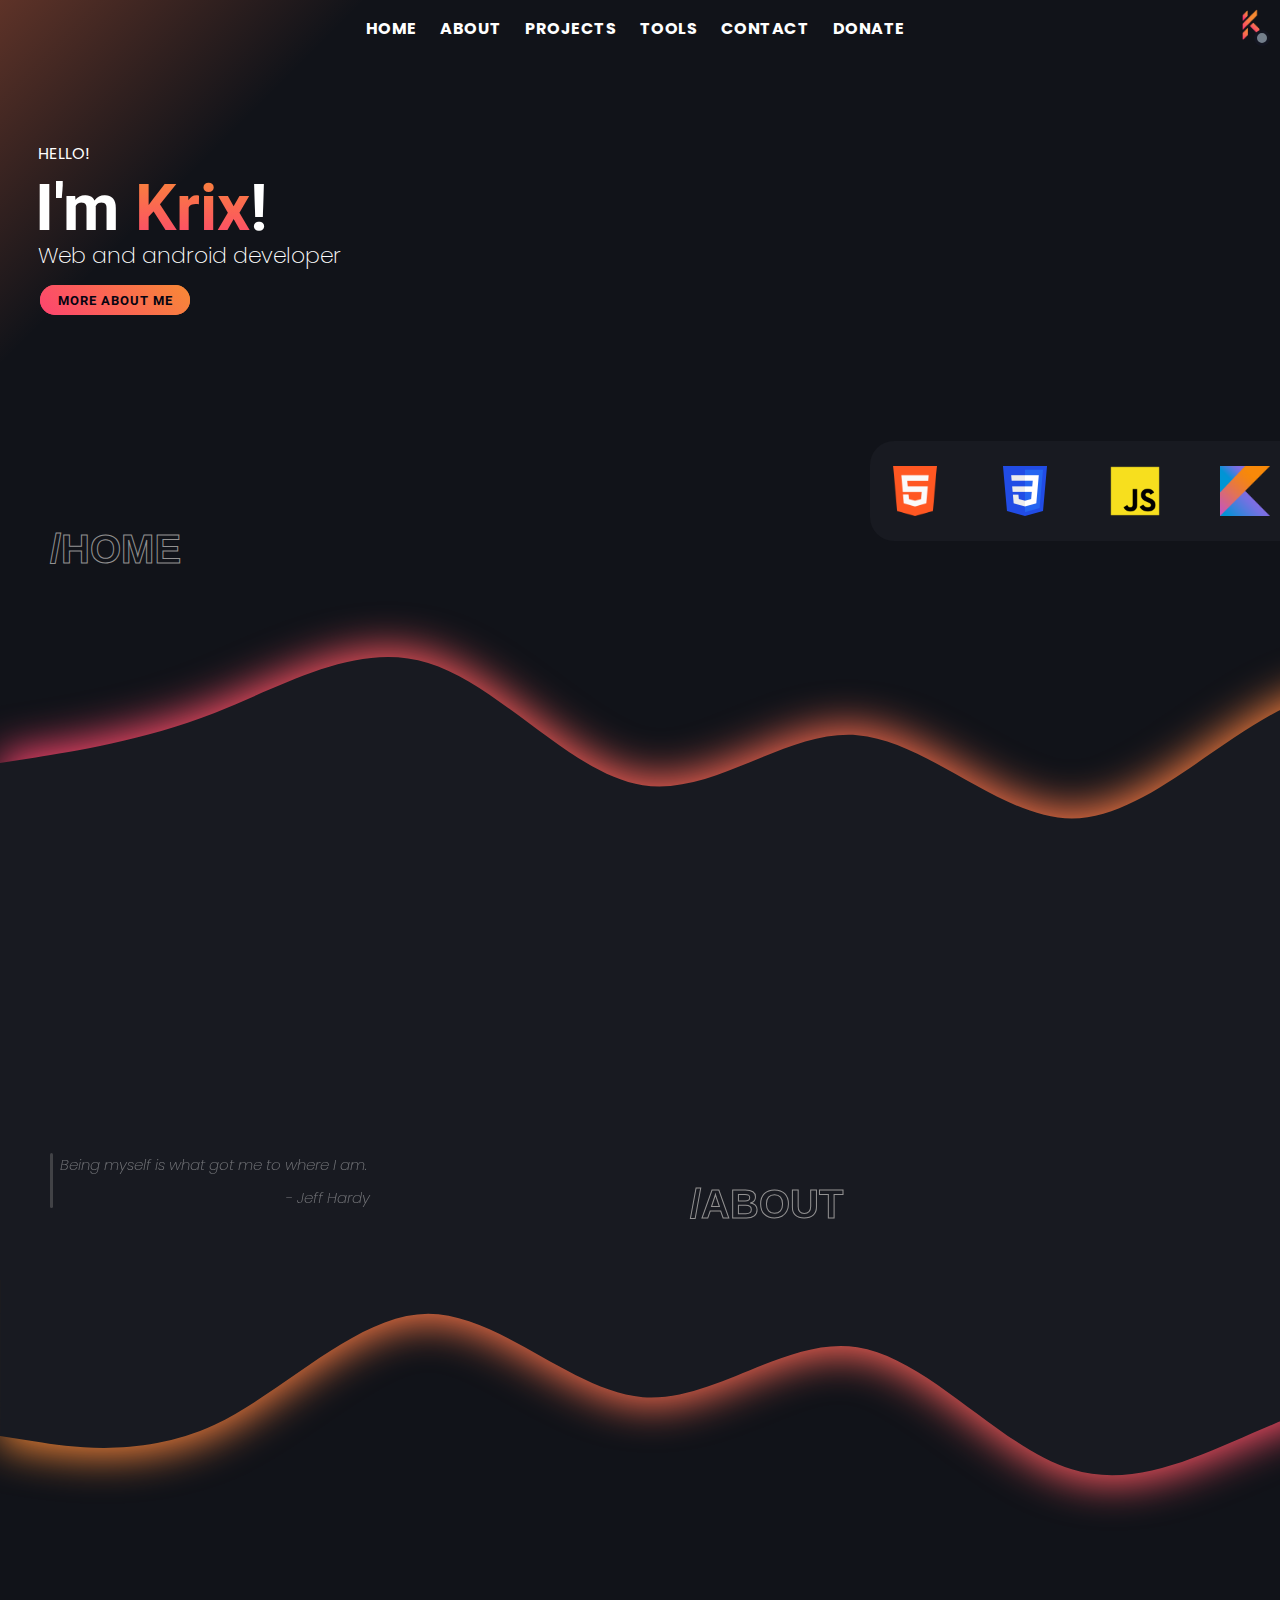
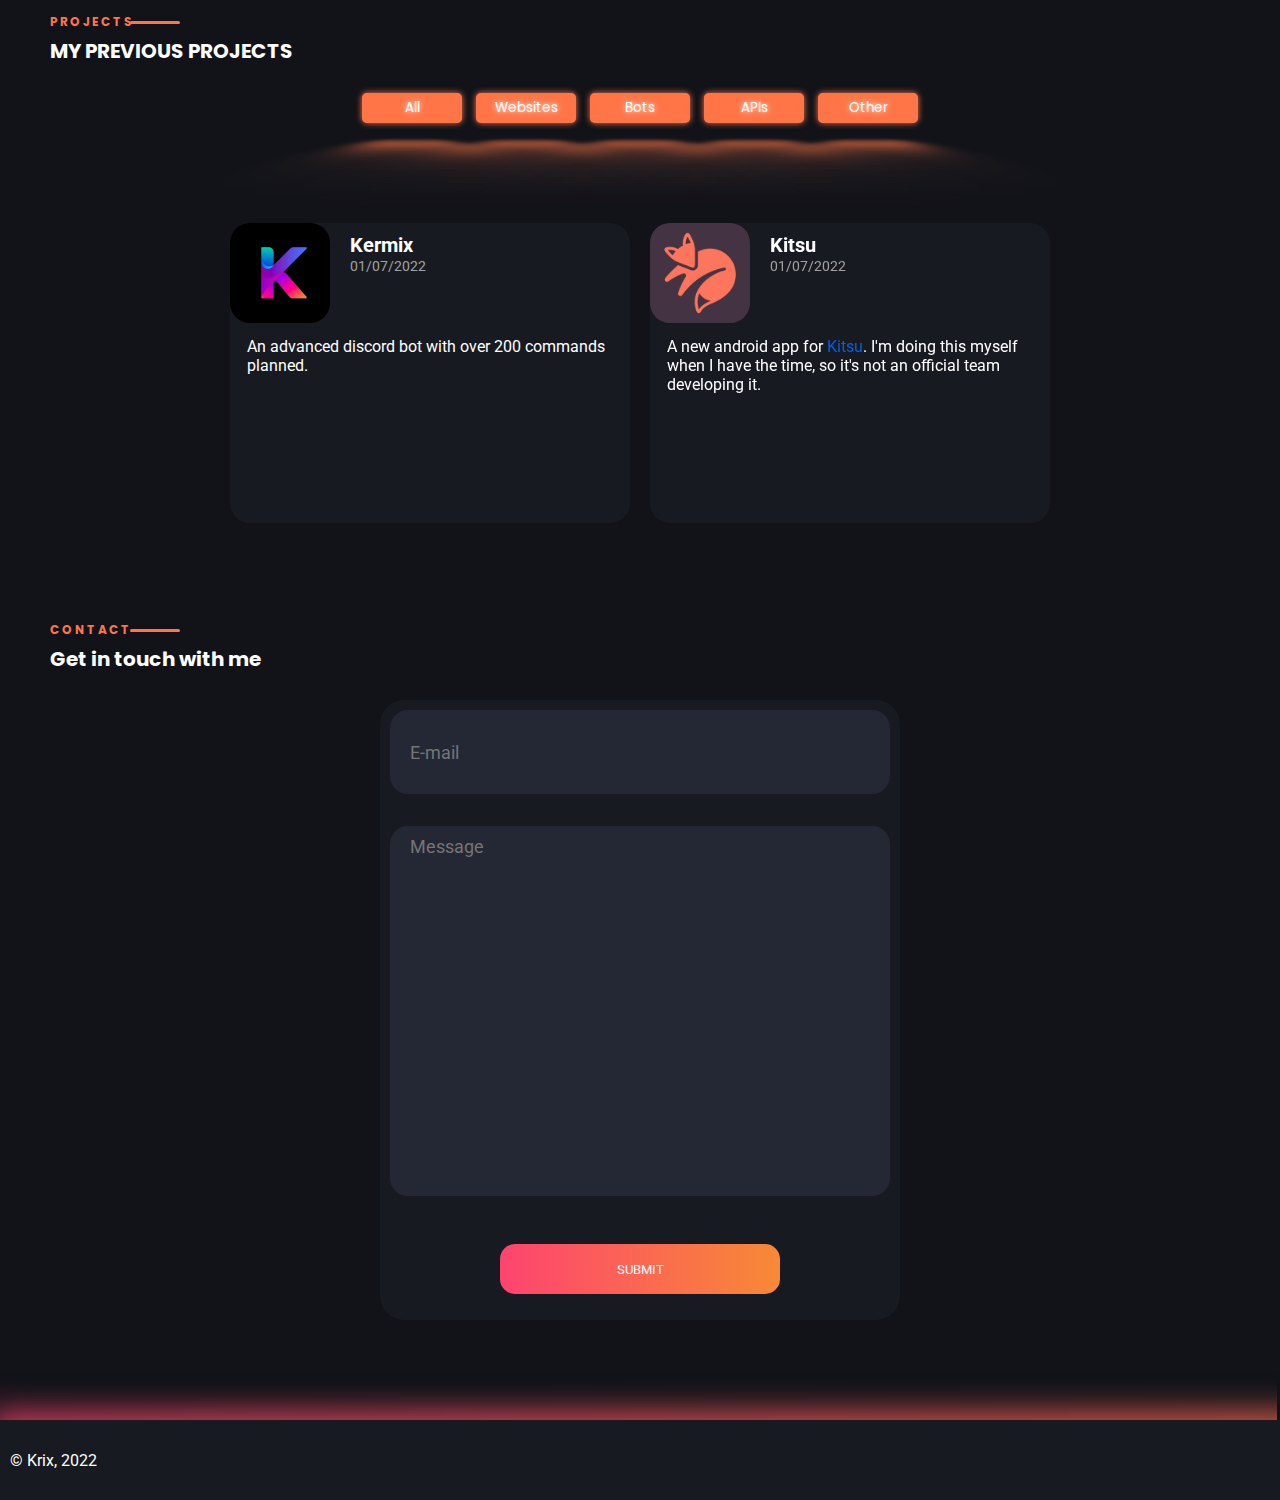
==== index.html @ 8510d2a9 "Added languages" ====
<!DOCTYPE html>
<html>

<head>
  <meta charset="utf-8">
  <meta name="viewport" content="width=device-width">
  <meta name="og:description" content="Hello! This is my portfolio!">
  <meta name="description" content="Hello! This is my portfolio!">
  <meta name="author" content="Krix">
  <meta name="og:image"
    content="https://media.discordapp.net/attachments/890719375236145206/952156693284925500/20210409_165203-2.jpg">
  <meta name="theme-color" content="#f88a33">
  <title>Krix</title>
  
  <link rel="stylesheet" media="screen and (min-width: 900px)" href="css/desktop.css" type="text/css">
  <link rel="stylesheet" media="screen and (max-width: 900px)" href="css/mobile.css">
  
  <link href="http://fonts.cdnfonts.com/css/panton" rel="stylesheet">
<link rel="preconnect" href="https://fonts.googleapis.com">
<link rel="preconnect" href="https://fonts.gstatic.com" crossorigin>
<link href="https://fonts.googleapis.com/css2?family=Roboto:wght@400;700&family=Sriracha&display=swap&family=Poppins:wght@200;300;400&display=swap" rel="stylesheet" type="text/css">
  <link rel="shortcut icon" href="https://media.discordapp.net/attachments/890719375236145206/952156693284925500/20210409_165203-2.jpg"
    type="image/jpg">
  <script src="https://kit.fontawesome.com/8e71861a84.js" crossorigin="anonymous"></script>

</head>

<body style="visibility:hidden;">
  <div class="contextmenu">
   <div class="contextmenu-grid">
    <div class="contextmenu-item">Home</div>
    <div class="contextmenu-item">About</div>
    <div class="contextmenu-item">Projects</div>
    <div class="contextmenu-item">Tools</div>
    <div class="contextmenu-item">Contact</div>
    <div class="contextmenu-item" style="border:none;">Donate</div>
   </div>
  </div>
  <div class="gradient"></div>
  <div id="scrollpath>"></div>
  <div id="scrollbar"></div>
  <!--<div class="scrollbar">
    <ul>
      <li style="margin:0;"><div class="prelist" style="margin-top:5px;"></div>HOME</li>
      <li class="inactive"><div class="prelist-inactive"></div>ABOUT</li>
      <li class="inactive"><div class="prelist-inactive"></div>PROJECTS</li>
    </ul>
  </div>-->

  </div>
  
  <div class="indicator"><h1>/HOME</h1></div>
<div class="spotify">
  <img src="Spotify.png" alt="spotify" id="spotify-logo"></img>
  <div id="artist">Pewdiepie:</div>
  <div id="songname">Test lasagna</div>
</div>
  <iframe src="/content/news.html" id="popup"></iframe>
  <div class="navbar-h">

    <ul>
        <li><a href="index.html" style="margin-left: -30px;">HOME</a>
        </li>
      <li><a href="content/projects/index.html">ABOUT</a></li>
       <li><a href="content/tools/index.html" >PROJECTS</a>
       </li>
      <li><a href="content/donate.html" onmouseover="showgradient(this);">TOOLS</a>
      </li>
      <li><a href="content/donate.html">CONTACT</a>
      </li>
      <li><a href="content/donate.html">DONATE</a>
      </li>





      
    </ul>

   </div>

  </div>
  <div class="navbar">
    <div class="logo-container">
      <img id="logo" src="Assets/Images/logo.webp" style="border-radius:50%" alt="Logo"></img>
      <div id="online"></div>
      <div id="dnd"></div>
      <div id="idle"></div>
      <div id="offline"></div>
    </div>
    <div class="socials">
      <i class="fab fa-brands fa-discord" id="discord"
        onclick="openURL('https://www.discordapp.com/users/760133992459796510', 'discord');"></i>
      <i class="fab fa-brands fa-github" id="github" onclick="openURL('https://github.com/Krix12', 'github');"></i>
      <i class="fab fa-brands fa-paypal" id="paypal"
        onclick="openURL('https://www.paypal.com/paypalme/krixdesigner', 'paypal');"></i>
      <i class="fab fa-brands fa-youtube" id="youtube"
        onclick="openURL('https://youtube.com/channel/UCvD9LLUGUMJX60aOpxYmjlw', 'youtube')"></i>
      <i class="fab fa-brands fa-spotify" id="spotify"
        onclick="openURL('https://open.spotify.com/user/31e4ojlensqfoyiutye6nt5445zi?si=sYRJOqdvT26OwU9QzyupUg&utm_source=copy-link', 'spotify')"></i>
    </div>
    <div
      style="display:flex;justify-content:center;align-items:center;position:absolute;right:0;top:0;height:50px;width:30px;">
      <i class="fas fa-bars" id="menu" onclick="openMenu();"></i>
    </div>
  </div>
  <div id="menu-container">
    <div class="menu-content">
      <i class="fas fa-home" id="home" ></i>
      <a href="#" style="text-decoration: none;color:white;">HOME</a>
    </div>
    <div class="menu-content">
      <i class="fas fa-clipboard-list" id="projects"></i>
      <a href="/projects/index.html" style="text-decoration: none;color:white;" >PROJECTS</a>
    </div>
    <div class="menu-content">
      <i class="fas fa-tools" id="tools"></i>
      <a href="/tools/index.html" style="text-decoration: none;color:white;">TOOLS</a>
    </div>
    <div class="menu-content">
      <i class="fas fa-heart" id="donate"></i>
      <a href="donate.html" style="text-decoration: none;color:white;">DONATE</a>
    </div>
    <div style="display:flex;height:10px;width:100%;align-items:center;justify-content:center;">
      <i  style="font-family:wotfard;color:#a8a8a8;font-size:8px;margin-left:auto;margin-right:auto;z-index:20;text-align:center;display:none;">Contact
        me if you have any ideas on how to make this menu look better, please</i>
    </div>

  </div>

  <div class="hometext">
    <div class="pretitle">
      HELLO!
    </div>
    <div class="title">
      I'm <p>Krix</p>!
    </div>
    <div class="subtitle">
      Web and android developer
    </div>
  </div>
  <div class="languages">
      <img src="Assets/Images/html_logo.png">
      <img src="Assets/Images/css_logo.png">
      <img src="Assets/Images/javascript_logo.png">
      <img src="Assets/Images/kotlin_logo.png">
      
  
  </div>
  <div id="button-container">
    <button class="more2" href="#" onclick="display();" aria-label="More about me"></button>
    <button id="more" href="#" onclick="display();">MORE ABOUT ME</button>
    <p id="moretext" onclick="display();">MORE ABOUT ME</p>
  </div>
  <div id="arrow-container">
    <i id="arrow" class="fas fa-solid fa-arrow-down"></i>
    <i id="arrow2" class="fas fa-solid fa-arrow-down" onclick="hide();"></i>
  </div>

  <div class="json">
    <div style="margin:4px;">
      <div class="dots" style="background-color: #ff5f56;"></div>
      <div class="dots" style="background-color: #ffbd2e;"></div>
      <div class="dots" style="background-color: #27c93f;"></div>
      <i class="fab fa-brands fa-js-square" style="color:yellow;font-size:12px;margin-left:5px;"></i>
      <p style="display:inline;color:white;font-size:12px;">Krix.js</p>
    </div>
    <div id="line"></div>
    <!--JSON-->
    <div style="margin: 6px 0 0 5px;">
      <p class="const" style="color:#61a7f0;">const </p>
      <p class="const">Krix </p>
      <p class="basic">= {</p><br>
    </div>
    <div style="margin-left:20px;">
      <p class="key">name</p>
      <p class="basic">:</p>
      <p class="string"> "Kristjan"</p>
      <p class="basic">,</p><br>
      <p class="key">surname</p>
      <p class="basic">:</p>
      <p class="string"> "Kocevar"</p>
      <p class="basic">,</p><br>
      <p class="key">gender</p>
      <p class="basic">:</p>
      <p class="string">"male"</p>
      <p class="basic">,</p><br>
      <p class="key">age</p>
      <p class="basic">:</p>
      <p class="string" style="color:#d18643;"> 13</p>
      <p class="basic">,</p><br>
      <p class="key">country</p>
      <p class="basic">:</p>
      <p class="string"> "Slovenia"</p>
      <p class="basic">,</p><br>
      <p class="key">likes</p>
      <p class="basic">:</p>
      <p class="basic" style="color:#8c8c8c;font-size:16px"> [ </p>
      <p class="string">"coding"</p>
      <p class="basic">,</p>
      <p class="string">"reading"</p>
      <p class="basic">,</p>
      <p class="string">"anime"</p>
      <p class="basic">,</p>
      <p class="string">"games"</p>
      <p class="basic">,</p>
      <p class="string">"YouTube"</p>
      <p class="basic" style="color:#8c8c8c;font-size:16px"> ]</p>
      <p class="basic">,</p><br>
      <p class="key">favourites</p>
      <p class="basic">:</p>
      <p class="basic" style="color:#bfbfbf;font-size:16px"> {</p><br>
      <div style="margin-left:10px;">
        <p class="key2">youtuber</p>
        <p class="basic">:</p>
        <p class="string"> "Wortex"</p>
        <p class="basic">,</p><br>
        <p class="key2">anime</p>
        <p class="basic">:</p>
        <p class="string"> "Attack on Titan"</p>
        <p class="basic">,</p><br>
        <p class="key2">book</p>
        <p class="basic">:</p>
        <p class="string"> "John Green: The Fault in Our Stars"</p>
        <p class="basic">,</p><br>
        <p class="key2">song</p>
        <p class="basic">:</p>
        <p class="string" style="color:#545453">undefined</p><br>
      </div>
      <p class="basic" style="color:#bfbfbf;font-size:16px;margin-left:10px;">}</p><br>
      <p class="basic">}</p>
    </div>
  </div>
  
  </div>
  <div class="about">
    <div class="indicator" id="indicator-about"><h1>/ABOUT</h1></div>
  <div class="curve-wrapper">
  <div class="precurve">
    <svg xmlns="http://www.w3.org/2000/svg" viewBox="0 0 1440 320">
      <path fill="#1a1d26" fill-opacity="1" d="M0,192L34.3,186.7C68.6,181,137,171,206,144C274.3,117,343,75,411,96C480,117,549,203,617,213.3C685.7,224,754,160,823,165.3C891.4,171,960,245,1029,245.3C1097.1,245,1166,171,1234,138.7C1302.9,107,1371,117,1406,122.7L1440,128L1440,320L1405.7,320C1371.4,320,1303,320,1234,320C1165.7,320,1097,320,1029,320C960,320,891,320,823,320C754.3,320,686,320,617,320C548.6,320,480,320,411,320C342.9,320,274,320,206,320C137.1,320,69,320,34,320L0,320Z"></path>
   <defs>
    <linearGradient id="SvgGradient">
    <stop offset="0%" stop-color="hsla(346, 98%, 63%, 1)"></stop>
    <stop offset="100%" stop-color="hsla(26, 93%, 59%, 1)"></stop>
    </linearGradient>
   </defs>
    </svg>
  </div>
  <div class="curve">
    <svg xmlns="http://www.w3.org/2000/svg" viewBox="0 0 1440 320">
      <path fill="#181A21" fill-opacity="1" d="M0,192L34.3,186.7C68.6,181,137,171,206,144C274.3,117,343,75,411,96C480,117,549,203,617,213.3C685.7,224,754,160,823,165.3C891.4,171,960,245,1029,245.3C1097.1,245,1166,171,1234,138.7C1302.9,107,1371,117,1406,122.7L1440,128L1440,320L1405.7,320C1371.4,320,1303,320,1234,320C1165.7,320,1097,320,1029,320C960,320,891,320,823,320C754.3,320,686,320,617,320C548.6,320,480,320,411,320C342.9,320,274,320,206,320C137.1,320,69,320,34,320L0,320Z"></path>
   <defs>
    <linearGradient id="SvgGradient">
    <stop offset="0%" stop-color="hsla(346, 98%, 63%, 1)"></stop>
    <stop offset="100%" stop-color="hsla(26, 93%, 59%, 1)"></stop>
    </linearGradient>
   </defs>
    </svg>
  </div>
</div>
  <div class="about-cont">
    <div class="aboutContent reveal">
        <div class="or-title">ABOUT ME<div class="line"></div></div>
        <div class="wh-subtitle"><h4>GET TO KNOW ME</h4></div>
        <div class="wh-content">Lorem ipsum dolor sit amet, consectetur adipiscing elit, sed do eiusmod tempor incididunt ut labore et dolore magna aliqua. Ut enim ad minim veniam, quis nostrud exercitation ullamco laboris nisi ut aliquip ex ea commodo consequat. Duis aute irure dolor in reprehenderit in voluptate velit esse cillum dolore eu fugiat nulla pariatur. Excepteur sint occaecat cupidatat non proident, sunt in culpa qui officia deserunt mollit anim id est laborum.</div>
    </div>
    <div class="prequote"></div>
    <div class="quote"><i>Being myself is what got me to where I am.</i></div>
    <div class="quote-author"><i>- Jeff Hardy</i></div>
    <div class="curve-wrapper" id="curve-wrapper2">
    <div class="curve2">
        <svg xmlns="http://www.w3.org/2000/svg" viewBox="0 0 1440 320"><path fill="#181A21" fill-opacity="1" d="M0,192L34.3,186.7C68.6,181,137,171,206,144C274.3,117,343,75,411,96C480,117,549,203,617,213.3C685.7,224,754,160,823,165.3C891.4,171,960,245,1029,245.3C1097.1,245,1166,171,1234,138.7C1302.9,107,1371,117,1406,122.7L1440,128L1440,320L1405.7,320C1371.4,320,1303,320,1234,320C1165.7,320,1097,320,1029,320C960,320,891,320,823,320C754.3,320,686,320,617,320C548.6,320,480,320,411,320C342.9,320,274,320,206,320C137.1,320,69,320,34,320L0,320Z"></path></svg>
      </div>
      <div class="aftercurve">
        <svg xmlns="http://www.w3.org/2000/svg" viewBox="0 0 1440 320">
          <path fill="#1a1d26" fill-opacity="1" d="M0,192L34.3,186.7C68.6,181,137,171,206,144C274.3,117,343,75,411,96C480,117,549,203,617,213.3C685.7,224,754,160,823,165.3C891.4,171,960,245,1029,245.3C1097.1,245,1166,171,1234,138.7C1302.9,107,1371,117,1406,122.7L1440,128L1440,320L1405.7,320C1371.4,320,1303,320,1234,320C1165.7,320,1097,320,1029,320C960,320,891,320,823,320C754.3,320,686,320,617,320C548.6,320,480,320,411,320C342.9,320,274,320,206,320C137.1,320,69,320,34,320L0,320Z"></path>
       <defs>
        <linearGradient id="SvgGradient">
        <stop offset="0%" stop-color="hsla(346, 98%, 63%, 1)"></stop>
        <stop offset="100%" stop-color="hsla(26, 93%, 59%, 1)"></stop>
        </linearGradient>
       </defs>
        </svg>
      </div>
      </div>
    </div>
  </div>
    <div class="projects">
      <div class="or-title">PROJECTS<div class="line"></div></div>
      <div class="wh-subtitle"><h4>MY PREVIOUS PROJECTS</h4></div>
       <div class="projects-filter">
        <button type="button" class="filter-btn" style="margin-left:0;">All</button>
        <button type="button" class="filter-btn">Websites</button>
        <button type="button" class="filter-btn">Bots</button>
        <button type="button" class="filter-btn">APIs</button>
        <button type="button" class="filter-btn">Other</button>
       </div>
       <div class="projects-content">
        <div class="projects-item" style="margin-right: 20px;">
          <img src="Assets/Images/kermix.png" class="projects-img">
          <div class="projects-title">Kermix</div>
          <div class="projects-date">01/07/2022</div>
          <div class="projects-description">An advanced discord bot with over 200 commands planned.</div>
          <button class="projects-button">Website</button>
        </div>
        <div class="projects-item">
          <img src="Assets/Images/kitsu_logo.png" class="projects-img">
          <div class="projects-title">Kitsu</div>
          <div class="projects-date">01/07/2022</div>
          <div class="projects-description">A new android app for <a class="link" href="https://kitsu.io">Kitsu</a>. I'm doing this myself when I have the time, so it's not an official team developing it.</div>
          <button class="projects-button">Website</button>
        </div>
       </div>
    </div>
    
    <div class="or-title">CONTACT<div class="line"></div></div>
    <div class="wh-subtitle"><h4>Get in touch with me</h4></div>
 
    <section class="contact">

      <input type="text" id="contact-email" placeholder="E-mail">
      <div class="break"></div>
      <textarea id="contact-message" placeholder="Message"></textarea>
      <div class="break"></div>
      <label for="contact-file" class="custom-file-upload">
        <span id="upload-text">Upload a file</span>
      <input type="file" id="contact-file">
    </label>
    <div class="break"></div>
    <button class="contact-submit" onclick="sendMessage();">SUBMIT</button>
    </section>
  <div class="posts">
    <div style="display: flex;">
      <div id="posts-num">
        <p>1</p> POST
      </div>
      <i class="far fa-regular fa-envelope" id="subscribe" onclick="showpopup()"></i>
    </div>
    <div class="post" onclick="window.open(`/posts/my-first-post.html`, `_self`)">
      <p class="date">March 28 2022 · 2 min read</p>
      <h6>⛰️ My first post</h6>
      <p>Basic information on my future posts</p>
    </div>

  </div>
  <script src="javascript/script.js"></script>
  <script src="https://unpkg.com/slide-element@2.2.6/dist/index.umd.js"></script>
<script  src="https://cdnjs.cloudflare.com/ajax/libs/axios/0.26.1/axios.min.js" defer></script>
  <noscript>
    <style>
      body { visibility: visible; }
    </style>
  </noscript>
 
</body>
<footer>
  <p>© Krix, 2022</p>
  <div>
  <i class="fab fa-brands fa-discord" id="footer-discord"
  onclick="openURL('https://www.discordapp.com/users/760133992459796510', 'discord');"></i>
<i class="fab fa-brands fa-github" id="footer-github" onclick="openURL('https://github.com/Krix12', 'github');"></i>
<i class="fab fa-brands fa-paypal" id="footer-paypal"
  onclick="openURL('https://www.paypal.com/paypalme/KrixDev', 'paypal');"></i>
<i class="fab fa-brands fa-youtube" id="footer-youtube"
  onclick="openURL('https://youtube.com/channel/UCvD9LLUGUMJX60aOpxYmjlw', 'youtube')"></i>
<i class="fab fa-brands fa-spotify" id="footer-spotify"
  onclick="openURL('https://open.spotify.com/user/31e4ojlensqfoyiutye6nt5445zi?si=sYRJOqdvT26OwU9QzyupUg&utm_source=copy-link', 'spotify')"></i>
</div>
<svg viewBox="0 0 1440 100" id="footer-gradient">
  <rect width="200%" height="40" x="-10" y="50"></rect>
  <defs>
    <linearGradient id="SvgGradient2">
    <stop offset="0%" stop-color="hsla(346, 98%, 63%, 1)"></stop>
    <stop offset="100%" stop-color="hsla(26, 93%, 59%, 1)"></stop>
    </linearGradient>
   </defs>
</svg>
</footer>

</html>
---- css/desktop.css ----
* {
  max-width: 100%;
}


@font-face {
  font-family: "wotfard";
  src: url("Wotfard-Regular.woff2");
  font-display: swap;
 }

 @font-face {
  font-family: "avalon";
  src: url("AvalonSquareRegular-ZZVapq.ttf");
  font-display: swap;
 }

 @font-face {
  font-family: 'CatherinedeBeaumont';
  src:url('../Assets/Fonts/CatherinedeBeaumont/CatherinedeBeaumont.ttf.woff') format('woff'),
      url('../Assets/Fonts/CatherinedeBeaumont/CatherinedeBeaumont.ttf.svg#CatherinedeBeaumont') format('svg'),
      url('../Assets/Fonts/CatherinedeBeaumont/CatherinedeBeaumont.ttf.eot'),
      url('../Assets/Fonts/CatherinedeBeaumont/CatherinedeBeaumont.ttf.eot?#iefix') format('embedded-opentype'); 
  font-weight: normal;
  font-style: normal;
}


body {
  background-color: #111319;
  margin: 0;
  padding: 0;
  visibility: visible !important;
}

.contextmenu {
  display: none;
  position: absolute;
  top: 300px;
  left: 50%;

  height: 300px;
  width: 200px;
  background-color: #111319;
  border: 8px solid transparent;
  border-radius: 30px;
  background-image: linear-gradient(#111319, #111319), 
                    linear-gradient(360deg, #fd446f 0%, #f88935 100%);;
  background-origin: border-box;
  background-clip: content-box, border-box;
  z-index: 300;
}


/*.contextmenu::before {
  content: "";
  position: absolute;
  display: block;
  height: 300px;
  width: 200px;
  border-radius: 5px;
  background: hsla(346, 98%, 63%, 1);

background: linear-gradient(90deg, hsla(346, 98%, 63%, 1) 0%, hsla(26, 93%, 59%, 1) 100%);

background: -moz-linear-gradient(90deg, hsla(346, 98%, 63%, 1) 0%, hsla(26, 93%, 59%, 1) 100%);

background: -webkit-linear-gradient(90deg, hsla(346, 98%, 63%, 1) 0%, hsla(26, 93%, 59%, 1) 100%);

filter: progid: DXImageTransform.Microsoft.gradient( startColorstr="#fd426d", endColorstr="#f88a33", GradientType=1 );
  filter: blur(20px);
  
  z-index: -1;
}*/

.contextmenu-grid {
  display: grid;
  color: white;
  font-family: "poppins", sans-serif;
  height: 300px;
  width: 200px;
}

.contextmenu-item {
  padding-top: 10px;
  text-align: center;
  cursor: pointer;
}

::-webkit-scrollbar {
  width: 0;
}
#scrollpath {
  position: fixed;
  top: 0;
  right: 0;
  height: 100%;
  width: 10px;
  background: rgba(255, 255, 255, 0.05);
}

#scrollbar {
  position: fixed;
  top: 0;
  right: 0;
  height: 0;
  width: 10px;
  background: linear-gradient(to top, hsla(346, 98%, 63%, 1), hsla(26, 93%, 59%, 1));
  z-index: 100;
  animation: scrollbar 2s ease infinite;
  border-bottom-left-radius: 50px;
  border-bottom-right-radius: 50px;
}

#scrollbar::before {
  content: "";
  position: absolute;
  top: 0;
  left: 0;
  height: 100%;
  width: 100%;
  background: linear-gradient(to top, hsla(346, 98%, 63%, 1), hsla(26, 93%, 59%, 1));
  filter: blur(10px);
}

#scrollbar::after {
  content: "";
  position: absolute;
  top: 0;
  left: 0;
  height: 100%;
  width: 100%;
  background: linear-gradient(to top, hsla(346, 98%, 63%, 1), hsla(26, 93%, 59%, 1));
  filter: blur(30px);
}
.gradient {
  position: absolute;
  top: -600px;
  left: -500px;
  background: linear-gradient(to right, rgb(255,117,71, 1), rgb(255,117,71, 0));
  height: 1000px;
  width: 800px;
  transform: rotate(45deg);
}

.scrollbar {
  color: white;
  font-family: "poppins", sans-serif;
  font-weight: 700;
  position: absolute;
  right: 50px;
  top: 250px;
}

.scrollbar ul {
  list-style-type: none;
}

.scrollbar li {
  margin-top: 30px;
}

.inactive {
  color: gray;
}

.reveal{
  position: relative;
  transform: translateY(150px);
  opacity: 0;
  transition: 1s all ease;
}

.reveal.active{
  transform: translateY(0);
  opacity: 1;
}
@media only screen and (max-width: 1200px) {

  #indicator-about {
    margin: 100px 0 0 30%;
  }
  .aboutContent {
    color: white;
    width: 10%;
  }
}

@media only screen and (min-width: 1200px) {

  #indicator-about {
    margin: 100px 0 0 50%;
  }
}

.indicator {
  color: transparent;
  font-family: "avalon", sans-serif;
  font-size: 20px;
  font-weight: 700px;
  position: absolute;
  top: 500px;
  left: 50px;
  z-index: 10;
  -webkit-text-stroke-width: 1px;
  -webkit-text-stroke-color: rgb(147, 146, 146);
}

.prelist {
  display: inline-block;
  background-color: white;
  height: 3px;
  width: 80px;
  margin: 10px 20px 5px 0;
  border-radius: 50px;
}

.prelist-inactive {
  display: inline-block;
  background-color: transparent;
  height: 3px;
  width: 80px;
  margin: 10px 20px 5px 0;
  border-radius: 50px;
}
.navbar-h {
  display: block;
  margin: 0 auto 0 auto;
  width: max-content;
  text-align: right;
  color: white;
  font-family: "Poppins",sans-serif;
  font-weight: 700;
  letter-spacing: 0.5px;
  /*
  background: linear-gradient(to right, hsla(346, 98%, 63%, 1) 0%, hsla(26, 93%, 59%, 1) 100%);

background: -moz-linear-gradient(to right, hsla(346, 98%, 63%, 1) 0%, hsla(26, 93%, 59%, 1) 100%);

background: -webkit-linear-gradient(to right, hsla(346, 98%, 63%, 1) 0%, hsla(26, 93%, 59%, 1) 100%);

filter: progid: DXImageTransform.Microsoft.gradient( startColorstr="#FD426D", endColorstr="#F88A33", GradientType=1 );

-webkit-background-clip: text;
  -webkit-text-fill-color: transparent;
  */
}

.navbar-h > ul{
  
  list-style-type: none;
  
}

.navbar-h a:link, .navbar-h a:visited {
  color: white;
  text-decoration: none;
}

.navbar-h li {
  display: inline;
  margin-right: 20px !important;
  
}

.navbar {
  visibility: hidden;
}

.logo-container {
  visibility: visible;
}
#logo {
  position: absolute;
  top: 5px;
  right: 10px;
  height: 40px;
  width: 40px;
}

.socials {
  height: inherit;
  width: 100px;
  margin-left: auto;
  margin-right: auto;
  
}
#discord, #github, #paypal, #youtube, #spotify {
  position: relative;
  color: #e8e8e8;
  font-size: 15px;
  line-height: 50px;
  text-align: center;
}

#menu {
  color: #595959;
  font-size: 20px;
}


#menu-container {
  display: none;
  position: absolute;
  top: 50px;
  left: 50%;
  transform: translate(-50%, 0);
  -webkit-transform: translate(-50%, 0);
  height: 250px;
  width: calc(50vw - 4px);
  border: 2px solid #3b3b3b;
  background-color: #242424;
  
  /*
  background: linear-gradient(110deg,  
      white 10%, 
      white 23%, 
      #f88a33 23%,
      #fd426d 50%
  );

background-clip: text;
  -webkit-background-clip: text;
    -webkit-text-fill-color: transparent;*/
  border-radius: 5px;
  z-index: 20;
}

#home, #projects, #tools, #donate {
  display: inline-block;
  color: white;
  font-size: 19px;
  margin: 20px 10px 20px 10px;
}

#home {
  margin-left: 7px !important;
}

#projects, #donate {
  margin-right: 12.9px !important;
}
.menu-content {
  color: white;
  font-family: "Roboto";
  font-size: 20px;
  font-weight: 700;
}
.spotify {
  display: none;
  position: absolute;
  bottom: 0;
  left: 0;
  height: 40px;
  line-height: 20px;
  width: 100%;
}

#spotify-logo {
 height: 25px;
 width: 25px;

 margin-left: 7px;
}

.hometext {
  position: relative;
  height: 100px;
  width: 400px;
  padding-left: 0;
  margin: 100px 0 0 35px;
}

.pretitle {
  color: white;
  font-family: 12px;
  font-family: "poppins", sans-serif;
  margin-left: 3px;
}
.title {
  color: white;
  font-size: 65px;
  line-height: 1em;
  font-family: "Roboto";
  font-weight: 700;
  margin-top: 10px;
}

.title p {
  display: inline;
  background: hsla(346, 98%, 63%, 1);

background: linear-gradient(90deg, hsla(346, 98%, 63%, 1) 0%, hsla(26, 93%, 59%, 1) 100%);

background: -moz-linear-gradient(90deg, hsla(346, 98%, 63%, 1) 0%, hsla(26, 93%, 59%, 1) 100%);

background: -webkit-linear-gradient(90deg, hsla(346, 98%, 63%, 1) 0%, hsla(26, 93%, 59%, 1) 100%);

filter: progid: DXImageTransform.Microsoft.gradient( startColorstr="#FD426D", endColorstr="#F88A33", GradientType=1 );
background-clip: text;
-webkit-background-clip: text;
  -webkit-text-fill-color: transparent;
}

.subtitle {
  height: 60px;
  position: relative;
  color: white;
  font-size: 22px;
  font-family: "poppins", sans-serif;
  font-weight: 200;
  line-height: 50px;
  margin-top: -10px;
  margin-left: 3px;
  }

#arrow {
  position: relative;
  color: #747f8c;
  line-height: 30px;
  text-align: center;
  margin-top: 0px;
  z-index: 10;
}

#arrow2 {
  display: none;
  position: relative;
  color: #747f8c;
  line-height: 30px;
  text-align: center;
  margin-top: 0px;
  transform: rotate(-180deg);
  z-index: 10;
}

#arrow2:hover {
  cursor: pointer;
}
.age {
  display: inline-block;
  background: linear-gradient(90deg, hsla(346, 98%, 63%, 1) 0%, hsla(26, 93%, 59%, 1) 100%);
  font-family: "Roboto";
  font-weight: 700;
  animation: rotation 10s infinite;
  background-clip: text;
  -webkit-background-clip: text;
  -webkit-text-fill-color: transparent;
}

.json {
  display: none;
  position: absolute;
  top: 900px;
  right: 100px;
  height: 350px;
  width: 300px;
  background-color: #002240;
  border-radius: 5px;
  z-index: 300;
  margin-left: 10px;
}

/*
#json::before {
  content: "";
  position: absolute;
  display: block;
  height: 350px;
  width: 300px;
  border-radius: 5px;
  background: hsla(346, 98%, 63%, 1);

background: linear-gradient(360deg, hsla(346, 98%, 63%, 1) 0%, hsla(26, 93%, 59%, 1) 100%);

background: -moz-linear-gradient(360deg, hsla(346, 98%, 63%, 1) 0%, hsla(26, 93%, 59%, 1) 100%);

background: -webkit-linear-gradient(360deg, hsla(346, 98%, 63%, 1) 0%, hsla(26, 93%, 59%, 1) 100%);

filter: progid: DXImageTransform.Microsoft.gradient( startColorstr="#fd426d", endColorstr="#f88a33", GradientType=1 );
  filter: blur(20px);
  
  z-index: -1;
}
*/
#arrow-container {
  display: inline-block;
  width: max-content;
  height: 50px;
  text-align: center;
  margin-left: 110px;
}
#button-container {
  display: grid;
  grid-template: 1fr / 1fr;
  place-items: center;
  position: relative;
  height: 30px;
  width: max-content;
  margin: 30px 0 0 40px;
}
.more2, #more, #moretext{
  grid-column: 1 / 1;
  grid-row: 1 / 1;
  }
#more:hover, .more2:hover {
  cursor: pointer;
}

#more {
  height: 30px;
  width: 150px;
  color: #060411;
  font-family: "Roboto";
  font-weight: 700;
  letter-spacing: 1px;
   -webkit-font-smoothing: antialiased;
  -moz-osx-font-smoothing: grayscale;
  background: hsla(346, 98%, 63%, 1);

background: linear-gradient(45deg, hsla(346, 98%, 63%, 1) 0%, hsla(26, 93%, 59%, 1) 100%);

background: -moz-linear-gradient(45deg, hsla(346, 98%, 63%, 1) 0%, hsla(26, 93%, 59%, 1) 100%);

background: -webkit-linear-gradient(45deg, hsla(346, 98%, 63%, 1) 0%, hsla(26, 93%, 59%, 1) 100%);

filter: progid: DXImageTransform.Microsoft.gradient( startColorstr="#fd426d", endColorstr="#f88a33", GradientType=1 );

  border-radius: 15px;
  margin-left: auto;
  margin-right: auto;
  border: 0;
  z-index: 3;
  
}

.more2 {
  display: flex;
  height: 30px;
  width: 150px;
  position: relative;
  opacity: 1;
   background: 
    linear-gradient(#060411, #060411) padding-box,
    linear-gradient(45deg, hsla(346, 98%, 63%, 1) 0%, hsla(26, 93%, 59%, 1) 100%) border-box;
  border: 4px solid transparent;
  border-radius: 15px;
  margin-left: auto;
  margin-right: auto;
 /* animation: opacity2 3s infinite;*/
  z-index: 1;
}

#moretext  { 
  background: linear-gradient(45deg, #fc4570 0%, #f88935 100%);

background: -moz-linear-gradient(45deg, hsla(346, 98%, 63%, 1) 0%, hsla(26, 93%, 59%, 1) 100%);

background: -webkit-linear-gradient(45deg, hsla(346, 98%, 63%, 1) 0%, hsla(26, 93%, 59%, 1) 100%);

filter: progid: DXImageTransform.Microsoft.gradient( startColorstr="#fd426d", endColorstr="#f88a33", GradientType=1 );
  background-clip: text;
  -webkit-background-clip: text;
  -webkit-text-fill-color: transparent;
  line-height: 30px;
  text-align: center;
  font-family: "Roboto";
  font-weight: 700;
  font-size: 14px;
  letter-spacing: 1px;
  -webkit-font-smoothing: antialiased;
  -moz-osx-font-smoothing: grayscale;
 /* opacity: 0;
  animation-delay: 6s;
  animation: opacity2 3s infinite;*/
  z-index: 2;
}

.dots {
  display: inline-block;
  height: 10px;
  width: 10px;
  border-radius: 50%;
}

#line {
  height: 2px;
  background-color: #00162e;
  margin-top: 2px;
}
.basic {
  display: inline;
  color: white; 
  font-family: monospace;
  margin-left: -3px;
}

.const{
  display: inline;
  color: #9afafb
;
  font-family: "monospace";
}

.key {
  display: inline;
  color: #a28cbb;
}

.key2 {
  display: inline;
  color: #ff80e1;
}

.string {
  display: inline;
  color: #2aa811;
}

.brackets {
  display: inline;
}

.about {
  position: relative;
  width: 100%;
  height: 1050px;
  margin-top: 200px;
}


  .curve-wrapper {
    position: relative;

    height: max-content;
    width: 100%;
    padding: 0;
    min-width: 1500px;
  }




.precurve, .aftercurve {
 filter: blur(20px);
}
.curve, .curve2 {
  position: absolute;
  top: 8px;
  height: max-content;
  width: 100%;
  z-index: 10;
}

#curve-wrapper2 {
  position: absolute;
  top: 350px;
  transform: rotate(180deg);
  z-index: -1;
}

/*
.precurve {
  position: relative;
  margin-top: 200px;
  filter: blur(20px);
  z-index: -20;
  
}*/
.precurve path, .aftercurve path {
  fill: url("#SvgGradient");
  
}
/*
.aftercurve {
  position: relative;
  margin-top: -330px;
  margin-bottom: -410px;
  transform: rotate(180deg);
  filter: blur(20px);
  z-index: -20;
}
.curve {
  position: relative;
  margin-top: -335px;
}

.curve2 {
  position: relative;
  margin-top: 180px;
  transform: rotate(180deg);
}*/

.link {
  text-decoration: none;
  color: #0060df;
  font-family: "roboto", sans-serif;
}

.about-cont {
  display: inline;
  position: absolute;
  top: 335px;
  height: 390px;
  width: 100%;
  background-color: #181A21;
}

.prequote {
  display: none;
  position: relative;
  height: 80px;
  width: 5px;
  background-color: gray;
  border-radius: 50px;
  margin: 50px 0 0 55px;
}
.quote-author, .quote {
  font-family: "poppins";
  font-size: 15px;
  font-weight: 200;
  opacity: 0.4;
}
.quote-author {
  display: inline-block;
  width: 300px;
  margin: 10px 0 0 70px;
  color: white;
  text-align: right;
}
.quote {
  margin: 60px 0 0 60px;
  color: white;
}
.quote::before {
  content: "";
  height: calc(1em + 40px);
  width: 3px;
  position: absolute;
  margin-left: -10px;
  background-color: gray;
  border-radius: 50px;
  z-index: 200;
}
.line {
  height: 3px;
  width: 50px;
  background-color: #ff7547;
  margin: -8px 0 0 80px;
  border-radius: 50px;
  filter: blur(0.4px);
}
.or-title {
  font-family: "poppins";
  font-size: 12px;
  letter-spacing: 2px;
  color: #ff7547;
  font-weight: 700;
  line-height: 1.2;
  margin: 10px 0 10px 50px;
}

.wh-subtitle {
  color: white;
  font-family: "poppins", sans-serif;
  font-size: 20px;
  margin: -15px 0 0 50px;
}
.wh-content {
  font-family: "poppins", sans-serif;
  font-size: 15px;
  margin: 0 0 0 50px; 
  color: white;
}


.aboutContent {
  position: relative;
  margin-top: 10px;
  color: white;
  width: 60%;
  z-index: 100;
}

.projects {
  margin: 0 0 100px 0;

}

.projects-content {
  display: flex;
  margin: 100px auto 0 auto;
  height: max-content;
  width: max-content;
}

.projects-item {
  position: relative;
  height: 300px;
  width: 400px;
  background-color: #181A21;
  border-radius: 20px;

}

.projects-img {
  height: 100px;
  width: 100px;
  border-radius: 20px;
}

.projects-title {
  position: absolute;
  top: 10px;
  left: 120px;
  color: white;
  font-family: "roboto", sans-serif;
  font-size: 20px;
  font-weight: 700;
  z-index: 10;
}

.projects-date {
  position: absolute;
  top: 35px;
  left: 120px;
  font-family: "roboto", sans-serif;
  font-size: 14px;
  color: #A1A1A1;
}

.projects-description {
  color: white;
  font-family: "roboto", sans-serif;
  margin-left: 17px;
  margin-top: 10px;
}

.projects-button {
  display: none;
  margin: 120px auto 0 auto;
  height: 36px;
  width: 300px;
  font-family: "roboto", sans-serif;
  font-size: 14px;
  color: #111319;
  background: linear-gradient(90deg, hsla(346, 98%, 63%, 1) 0%, hsla(26, 93%, 59%, 1) 100%);
  border-radius: 50px;
}

.projects-filter {
  display: block;
  width: max-content;
  margin: 10px auto 0 auto;
  color: white;
  
}

.filter-btn {
  height: 30px;
  width: 100px;
  background-color: #ff7547;
  outline: none;
  border: none;
  border-radius: 5px;
  color: white;
  font-family: "poppins", sans-serif; 
  margin-left: 10px;
  text-shadow: 0 0 0.125em hsl(0 0% 100% / 0.3), 0 0 0.45em white;
    box-shadow: inset 0 0 0.5em 0 #ff7547, 0 0 0.5em 0 #ff7547;
    position: relative;
    cursor: pointer;
}

.filter-btn::before {
  pointer-events: none;
  content: "";
  position: absolute;
  background: #ff7547;
  top: 120%;
  left: 0;
  width: 100%;
  height: 100%;
  transform: perspective(1em) rotateX(40deg) scale(1, 0.35);
  filter: blur(1em);
  opacity: 0.7;
}

.filter-btn::after {
  content: "";
  position: absolute;
  top: 0;
  bottom: 0;
  left: 0;
  right: 0;
  box-shadow: 0 0 2em 0.5em #ff7547;
  opacity: 0;
  background-color: #ff7547;
  z-index: -1;
  transition: opacity 100ms linear;
  border: 2px solid #ff7547;
  border-radius: 5px;
}

.filter-btn:hover,
.filter-btn:focus {
  border-radius: 5px;
  color: white;
  text-shadow: none;
  background-color: #B1553B;
  border: 2px solid #ff7547;
}

.filter-btn:hover::before,
.filter-btn:focus::before {
  opacity: 1;
  top: 130%;
}
.filter-btn:hover::after,
.filter-btn:focus::after {
  opacity: 1;
}

.break {
  height: 0;
  flex-basis: 100%;
}

.contact {
  display: flex;
  flex-wrap: wrap;
  column-gap: 0px;
  height: 600px;
  width: 500px;
  margin: 0 auto 0 auto;
  padding: 10px;
  background-color: #181a21;
  border-radius: 24px;
}


#contact-email {
  width: auto;
  height: 82px;
  flex: 1 1 0px;
  flex-wrap: wrap-reverse;
  background-color: #242835;
  border-radius: 18px;
  padding-left: 20px;
  color: white;
  font-family: "roboto", sans-serif;
  font-size: 18px;
  outline: none;
  border: none;
}

#contact-message {
  height: 350px;
  width: auto;
  flex: 1 1 0px;
  background-color: #242835;
  border-radius: 18px;
  color: white;
  font-family: "roboto", sans-serif;
  font-size: 18px;
  padding: 10px;
  padding-left: 20px;
  outline: none;
  border: none;
  resize: none;
}

.custom-file-upload {
  display: none;
  justify-content: center;
  align-items: center;
  height: 40px;
  width: auto;
  cursor: pointer;
  background-color: #242835;
  flex: 1 1 0px;
  border-radius: 18px;
}

#upload-text {
  color: #757575;
  font-family: "roboto", sans-serif;
  white-space: nowrap;
  margin-left: 200px;
}

#contact-file {
  visibility: hidden;
  height: min-content;

}

.contact-submit {
  display: block;
  height: 50px;
  width: 280px;
  outline: none;
  border: none;
  border-radius: 15px;
  color: white;
  font-family: "roboto", sans-serif;
  margin: 0 auto 0 auto;
  background: linear-gradient(90deg, hsla(346, 98%, 63%, 1) 0%, hsla(26, 93%, 59%, 1) 100%);
  cursor: pointer;
}

.posts {
  display: none;
}

#subscribe {
  display: inline-block;
  color: #9fa9b7;
  margin-left: 5px;
  margin-top: -1.7px;
}

#subscribe:hover {
  cursor: pointer;
}

#popup {
display: none;
position: absolute;
top: 390px;
height: 260px;
width: 360px;
border: 0;
z-index: 20;
}

#posts-num p, #posts-num {
  font-family: "wotfard";
  color: #9fa9b7;
  margin-bottom: 19px;
}
#posts-num p {
  display: inline;
  margin-left: 10px;
}

.post {
  height: 100px;
  /*border: 2px solid #3b4163;*/
  border-radius: 15px;
  margin-bottom: 9px;
}

.post:hover {
  cursor: pointer;
}
.date {
  color: #727d92;
  font-family: "wotfard";
  font-size: 15px;
  margin-left: 8px;
}
.post h6 {
  margin-top: 11px;
  margin-left: 5px;
  color: white;
  font-family: "Roboto";
  font-size: 20px;

}


.post p:not(.date) {
  color: #9faab8;
  font-family: "Sriracha";
  margin-top: -30px;
  margin-left: 7px;
  
}


footer {
  display: flex;
  height: 80px;
  width: 100%;
  background-color: #181a21;
  margin-top: 100px;
  align-items: center;
}


#footer-gradient {
  margin-top: -90px;
  margin-left: -100px;
  z-index: -1;
}

#footer-gradient rect {
  fill: url("#SvgGradient2");
  filter: blur(20px)
}


footer p {
  color: white;
  font-family: "roboto", sans-serif;
  margin-left: 10px;
}

footer div {
  flex: 0 1 auto;
  position: absolute;
  left: 50%;
  transform: translateX(-50%);
}

#footer-discord, #footer-github, #footer-paypal, #footer-youtube, #footer-spotify {
  color: white;
  font-size: 25px;
  cursor: pointer;
  margin-right: 15px;
  transition: font-size 50ms;
}

#footer-discord:hover, #footer-github:hover, #footer-paypal:hover, #footer-youtube:hover, #footer-spotify:hover {
font-size: 28px;
}

.languages {
  display: flex;
  flex-direction: row;
  column-gap: 60px;
  justify-content: center;
  height: 100px;
  width: 400px;
  padding-left: 10px;
  background-color: #181a21;
  float: right;
  margin-top: 200px;
  border-top-left-radius: 24px;
  border-bottom-left-radius: 24px;
}

.languages img {
  display: block;
  height: 50px;
  width: auto;
  margin-top: auto;
  margin-bottom: auto;
}

/* STATES ---------------------*/
#online, #dnd, #idle, #offline {
 display: none;
  position: absolute;
  top: 30px;
  right: 10px;
  height: 10px;
  width: 10px;
  border-radius: 50%;
  border: 3px solid #141622;
  z-index: 20;
  
}

#online {
  background-color: #3ba55b;
  z-index: 0;
}
#dnd {
  background-color: #ea4246;
}
#idle {
  background-color: #f8a61c;
}
#offline {
  background-color: #747f8c;
}
/*-------------------------------*/

@keyframes scrollbar {
  0% {
    background-position: 0% 50%;
  }

  50% {
    background-position: 100% 50%;
  }

  100% {
    background-position: 0% 50%;
  }
}
@keyframes rotation {
   20% { transform: rotate(15deg); } 
   40% { transform: rotate(-10deg); } 
   60% { transform: rotate(5deg); } 
   80% { transform: rotate(-5deg); } 
   100% { transform: rotate(0deg); }
}

  @keyframes moretransition {
    from {
      background: 
    linear-gradient(#060411, #060411) padding-box,
    linear-gradient(45deg, hsla(346, 98%, 63%, 1) 0%, hsla(26, 93%, 59%, 1) 100%) border-box;
  border: 4px solid transparent;
    }
    to {
      background:
      linear-gradient(45deg, hsla(346, 98%, 63%, 1) 0%, hsla(26, 93%, 59%, 1) 100%);
      background-size: 300% 100%;
background-position:left bottom;
    }
  }
@keyframes opacity1 {
  100% { 
    opacity: 0;
  }
}

@keyframes opacity2 {
  from {
    opacity: 0;
  }
  to { 
    opacity: 1;
  }
}

@keyframes arrowmove1 {
  0%{margin-top: 0px;}
  100%{margin-top: 20px;}
}

@keyframes arrowmove2 {
  0%{margin-top: 20px;}
  100%{margin-top: 0px;}
  }
---- css/mobile.css ----
* {
  max-width: 100%;
}

@font-face {
 font-family: "wotfard";
 src: url("Wotfard-Regular.woff2");
 font-display: swap;
}


body {
  background-color: #141622;
  margin: 0;
  padding: 0;
  visibility: visible !important;
}

.languages {
  display: none;
}
.indicator, .curve-wrapper, .contextmenu, .pretitle {
  display: none;
}

.navbar-h {
  display: none;
}
.navbar {
  position: absolute;
  top: 0;
  left: 0;
  height: 50px;
  width: 100%;
}

.logo-container {
  display: block;
}

#logo {
  position: absolute;
  top: 5px;
  height: 40px;
  width: 40px;
}

.socials {
  height: inherit;
  width: 100px;
  margin-left: auto;
  margin-right: auto;
  
}
#discord, #github, #paypal, #youtube, #spotify {
  position: relative;
  color: #e8e8e8;
  font-size: 15px;
  line-height: 50px;
  text-align: center;
}

#menu {
  color: #595959;
  font-size: 20px;
}


#menu-container {
  display: none;
  position: absolute;
  top: 50px;
  height: 250px;
  width: calc(100% - 4px);
  border: 2px solid #3b3b3b;
  background-color: #242424;
  
  /*
  background: linear-gradient(110deg,  
      white 10%, 
      white 23%, 
      #f88a33 23%,
      #fd426d 50%
  );

background-clip: text;
  -webkit-background-clip: text;
    -webkit-text-fill-color: transparent;*/
  border-radius: 5px;
  z-index: 20;
}

.link {
  text-decoration: none;
  color: #0060df;
  font-family: "roboto", sans-serif;
}


#home, #projects, #tools, #donate {
  display: inline-block;
  color: white;
  font-size: 19px;
  margin: 20px 10px 20px 10px;
}

#home {
  margin-left: 7px !important;
}

#projects, #donate {
  margin-right: 12.9px !important;
}


.menu-content {
  color: white;
  font-family: "Roboto";
  font-size: 20px;
  font-weight: 700;
}

.spotify {
  display: none;
  position: absolute;
  bottom: 0;
  left: 0;
  height: 40px;
  line-height: 20px;
  width: 100%;
  
  
}

#spotify-logo {
 height: 25px;
 width: 25px;
 margin-top: 2.5px;
 margin-left: 7px;
}

  #artist, #songname {
    
    display: inline-block;
    color: white; 
    vertical-align: top;
    margin-top: 5.5px;
    font-family: "Sriracha";

    
  }

  .prequote {
    display: none;
    position: relative;
    height: 80px;
    width: 5px;
    background-color: gray;
    border-radius: 50px;
    margin: 50px 0 0 55px;
  }
  .quote-author, .quote {
    font-family: "poppins";
    font-size: 15px;
    font-weight: 200;
    opacity: 0.4;
  }
  .quote-author {
    display: inline-block;
    width: 300px;
    margin: 10px 0 0 30px;
    color: white;
    text-align: right;
  }
  .quote {
    margin: 40px 0 0 20px;
    color: white;
  }
  .quote::before {
    content: "";
    height: calc(1em + 40px);
    width: 3px;
    position: absolute;
    margin-left: -10px;
    background-color: gray;
    border-radius: 50px;
    z-index: 200;
  }

  .line {
    height: 3px;
    width: 50px;
    background-color: #ff7547;
    margin: -8px 0 0 80px;
    border-radius: 50px;
    filter: blur(0.4px);
  }

  .or-title {
    font-family: "poppins";
    font-size: 12px;
    letter-spacing: 2px;
    color: #ff7547;
    font-weight: 700;
    line-height: 1.2;
    margin: 10px 0 10px 10px;
  }

  
.wh-subtitle {
  color: white;
  font-family: "poppins", sans-serif;
  font-size: 20px;
  margin: -15px 0 0 10px;
}

.wh-content {
  font-family: "poppins", sans-serif;
  font-size: 15px;
  margin: 0 0 0 10px; 
  color: white;
}


.break {
  height: 0;
  flex-basis: 100%;
}

.custom-file-upload {
  display: none;
}

.contact {
  display: flex;
  flex-wrap: wrap;
  column-gap: 0px;
  height: 600px;
  width: 90%;
  margin: 0 auto 0 auto;
  padding: 10px;
  background-color: #181a21;
  border-radius: 24px;
}


#contact-email {
  width: auto;
  height: 82px;
  flex: 1 1 0px;
  flex-wrap: wrap-reverse;
  background-color: #242835;
  border-radius: 18px;
  padding-left: 20px;
  color: white;
  font-family: "roboto", sans-serif;
  font-size: 18px;
  outline: none;
  border: none;
}

#contact-message {
  height: 350px;
  width: auto;
  flex: 1 1 0px;
  background-color: #242835;
  border-radius: 18px;
  color: white;
  font-family: "roboto", sans-serif;
  font-size: 18px;
  padding: 10px;
  padding-left: 20px;
  outline: none;
  border: none;
  resize: none;
}

.contact-submit {
  display: block;
  height: 50px;
  width: auto;
  min-width: 200px;
  outline: none;
  border: none;
  border-radius: 15px;
  color: white;
  font-family: "roboto", sans-serif;
  margin: 0 auto 0 auto;
  background: linear-gradient(90deg, hsla(346, 98%, 63%, 1) 0%, hsla(26, 93%, 59%, 1) 100%);
  cursor: pointer;
}


.projects {
  margin: 50px auto 400px auto;
}

.projects-content {
  display: block;
  margin: 100px auto 0 auto;
  height: 300px;
  width: 800px;
}

.projects-item {
  position: relative;
  display: block;
  margin: 20px auto 0 auto !important;
  height: 300px;
  width: 400px;
  background-color: #181A21;
  border-radius: 20px;

}

.projects-img {
  height: 100px;
  width: 100px;
  border-radius: 20px;
}

.projects-title {
  position: absolute;
  top: 10px;
  left: 120px;
  color: white;
  font-family: "roboto", sans-serif;
  font-size: 20px;
  font-weight: 700;
  z-index: 10;
}

.projects-date {
  position: absolute;
  top: 35px;
  left: 120px;
  font-family: "roboto", sans-serif;
  font-size: 14px;
  color: #A1A1A1;
}

.projects-description {
  color: white;
  font-family: "roboto", sans-serif;
  margin-left: 17px;
  margin-top: 10px;
}

.projects-button {
  display: none;
  margin: 120px auto 0 auto;
  height: 36px;
  width: 300px;
  font-family: "roboto", sans-serif;
  font-size: 14px;
  color: #111319;
  background: linear-gradient(90deg, hsla(346, 98%, 63%, 1) 0%, hsla(26, 93%, 59%, 1) 100%);
  border-radius: 50px;
}

.projects-filter {
  display: flex;
  width: 100%;
  margin: 10px 5px 0 5px;
  color: white;
  
}

.filter-btn {
  height: 30px;
  width: fit-content;
  flex: 1 1 0px;
  background-color: #ff7547;
  outline: none;
  border: none;
  border-radius: 5px;
  color: white;
  font-family: "poppins", sans-serif; 
  margin-left: 10px;
  text-shadow: 0 0 0.125em hsl(0 0% 100% / 0.3), 0 0 0.45em white;
    box-shadow: inset 0 0 0.5em 0 #ff7547, 0 0 0.5em 0 #ff7547;
    position: relative;
    cursor: pointer;
}

.filter-btn::before {
  pointer-events: none;
  content: "";
  position: absolute;
  background: #ff7547;
  top: 120%;
  left: 0;
  width: 100%;
  height: 100%;
  transform: perspective(1em) rotateX(40deg) scale(1, 0.35);
  filter: blur(1em);
  opacity: 0.7;
}

.filter-btn::after {
  content: "";
  position: absolute;
  top: 0;
  bottom: 0;
  left: 0;
  right: 0;
  box-shadow: 0 0 2em 0.5em #ff7547;
  opacity: 0;
  background-color: #ff7547;
  z-index: -1;
  transition: opacity 100ms linear;
  border: 2px solid #ff7547;
  border-radius: 5px;
}

.filter-btn:hover,
.filter-btn:focus {
  border-radius: 5px;
  color: white;
  text-shadow: none;
  background-color: #B1553B;
  border: 2px solid #ff7547;
}

.filter-btn:hover::before,
.filter-btn:focus::before {
  opacity: 1;
  top: 130%;
}
.filter-btn:hover::after,
.filter-btn:focus::after {
  opacity: 1;
}

.hometext {
  display: block;
  position: relative;
  height: 100px;
  width: 410px;
  margin-top: 60px;
  margin-left: auto;
  margin-right: auto;
}

.title {
  color: white;
  font-size: 65px;
  line-height: 100px;
  text-align: center;
  font-family: "Roboto";
  font-weight: 700;
}

.title p {
  display: inline;
  background: hsla(346, 98%, 63%, 1);

background: linear-gradient(90deg, hsla(346, 98%, 63%, 1) 0%, hsla(26, 93%, 59%, 1) 100%);

background: -moz-linear-gradient(90deg, hsla(346, 98%, 63%, 1) 0%, hsla(26, 93%, 59%, 1) 100%);

background: -webkit-linear-gradient(90deg, hsla(346, 98%, 63%, 1) 0%, hsla(26, 93%, 59%, 1) 100%);

filter: progid: DXImageTransform.Microsoft.gradient( startColorstr="#FD426D", endColorstr="#F88A33", GradientType=1 );
background-clip: text;
-webkit-background-clip: text;
  -webkit-text-fill-color: transparent;
}

.subtitle {
  display: none;
  height: 60px;
  position: relative;
  color: white;
  font-size: 22px;
  font-family: "Roboto";
  font-weight: 400;
  line-height: 50px;
  text-align: center;
  border: 2px solid #747f8c;
  border-radius: 30px;
  }

#arrow {
  position: relative;
  color: #747f8c;
  line-height: 30px;
  text-align: center;
  margin-top: 0px;
  z-index: 10;
}

#arrow2 {
  display: none;
  position: relative;
  color: #747f8c;
  line-height: 30px;
  text-align: center;
  margin-top: 0px;
  transform: rotate(-180deg);
  z-index: 10;
}
.age {
  display: inline-block;
  background: linear-gradient(90deg, hsla(346, 98%, 63%, 1) 0%, hsla(26, 93%, 59%, 1) 100%);
  font-family: "Roboto";
  font-weight: 700;
  animation: rotation 10s infinite;
  background-clip: text;
  -webkit-background-clip: text;
  -webkit-text-fill-color: transparent;
}

.json {
  display: none;
  position: relative;
  height: 400px;
  width: 300px;
  margin-left: auto;
  margin-right: auto;
  margin-top: 20px;
  background-color: #002240;
  border-radius: 5px;
}

.json::before {
  display: none;
  content: "";
  position: absolute;
  height: 400px;
  width: 300px;
  border-radius: 5px;
  background: hsla(346, 98%, 63%, 1);

background: linear-gradient(360deg, hsla(346, 98%, 63%, 1) 0%, hsla(26, 93%, 59%, 1) 100%);

background: -moz-linear-gradient(360deg, hsla(346, 98%, 63%, 1) 0%, hsla(26, 93%, 59%, 1) 100%);

background: -webkit-linear-gradient(360deg, hsla(346, 98%, 63%, 1) 0%, hsla(26, 93%, 59%, 1) 100%);

filter: progid: DXImageTransform.Microsoft.gradient( startColorstr="#fd426d", endColorstr="#f88a33", GradientType=1 );
  filter: blur(20px);
  z-index: -1;
}

#arrow-container {
  display: inline-block;
  width: 100vw;
  height: 50px;
  text-align: center;
}
#button-container {
  display: grid;
  grid-template: 1fr / 1fr;
  place-items: center;
  position: relative;
  height: 30px;
  width: 100vw;
}
.more2, #more, #moretext{
  grid-column: 1 / 1;
  grid-row: 1 / 1;
  }
#more {
  height: 30px;
  width: 150px;
  color: #060411;
  font-family: "Roboto";
  font-weight: 700;
  letter-spacing: 1px;
   -webkit-font-smoothing: antialiased;
  -moz-osx-font-smoothing: grayscale;
  background: hsla(346, 98%, 63%, 1);

background: linear-gradient(45deg, hsla(346, 98%, 63%, 1) 0%, hsla(26, 93%, 59%, 1) 100%);

background: -moz-linear-gradient(45deg, hsla(346, 98%, 63%, 1) 0%, hsla(26, 93%, 59%, 1) 100%);

background: -webkit-linear-gradient(45deg, hsla(346, 98%, 63%, 1) 0%, hsla(26, 93%, 59%, 1) 100%);

filter: progid: DXImageTransform.Microsoft.gradient( startColorstr="#fd426d", endColorstr="#f88a33", GradientType=1 );

  border-radius: 15px;
  margin-left: auto;
  margin-right: auto;
  border: 0;
  z-index: 3;
  
}

.more2 {
  display: flex;
  height: 30px;
  width: 150px;
  position: relative;
  opacity: 1;
   background: 
    linear-gradient(#060411, #060411) padding-box,
    linear-gradient(45deg, hsla(346, 98%, 63%, 1) 0%, hsla(26, 93%, 59%, 1) 100%) border-box;
  border: 4px solid transparent;
  border-radius: 15px;
  margin-left: auto;
  margin-right: auto;
 /* animation: opacity2 3s infinite;*/
  z-index: 1;
}

#moretext  { 
  background: linear-gradient(45deg, hsla(346, 98%, 63%, 1) 0%, hsla(26, 93%, 59%, 1) 100%);

background: -moz-linear-gradient(45deg, hsla(346, 98%, 63%, 1) 0%, hsla(26, 93%, 59%, 1) 100%);

background: -webkit-linear-gradient(45deg, hsla(346, 98%, 63%, 1) 0%, hsla(26, 93%, 59%, 1) 100%);

filter: progid: DXImageTransform.Microsoft.gradient( startColorstr="#fd426d", endColorstr="#f88a33", GradientType=1 );
  background-clip: text;
  -webkit-background-clip: text;
  -webkit-text-fill-color: transparent;
  line-height: 30px;
  text-align: center;
  font-family: "Roboto";
  font-weight: 700;
  font-size: 14px;
  letter-spacing: 1px;
  -webkit-font-smoothing: antialiased;
  -moz-osx-font-smoothing: grayscale;
 /* opacity: 0;
  animation-delay: 6s;
  animation: opacity2 3s infinite;*/
  z-index: 2;
}

.dots {
  display: inline-block;
  height: 10px;
  width: 10px;
  border-radius: 50%;
}

#line {
  height: 2px;
  background-color: #00162e;
  margin-top: 2px;
}
.basic {
  display: inline;
  color: white; 
  font-family: monospace;
}

.const{
  display: inline;
  color: #9afafb
;
  font-family: "monospace";
}

.key {
  display: inline;
  color: #a28cbb;
}

.key2 {
  display: inline;
  color: #ff80e1;
}

.string {
  display: inline;
  color: #2aa811;
}

.brackets {
  display: inline;
}

.curve {
  display: none;
}
.posts {
  display: none;
  position: absolute;
  top: 670px;
  height: 190px;
  width: 100vw;
}

#subscribe {
  display: inline-block;
  color: #9fa9b7;
  margin-left: 5px;
  margin-top: 1.4px;
}

#popup {
display: none;
position: absolute;
top: 390px;
height: 260px;
width: 360px;
border: 0;
z-index: 20;
}

#posts-num p, #posts-num {
  font-family: "wotfard";
  color: #9fa9b7;
  margin-bottom: 19px;
}
#posts-num p {
  display: inline;
  margin-left: 10px;
}

.post {
  height: 100px;
  /*border: 2px solid #3b4163;*/
  border-radius: 15px;
  margin-bottom: 9px;
}

.date{
  color: #727d92;
  font-family: "wotfard";
  font-size: 15px;
  margin-left: 8px;
}
.post h6 {
  margin-top: 11px;
  margin-left: 5px;
  color: white;
  font-family: "Roboto";
  font-size: 20px;

}


.post p:not(.date) {
  color: #9faab8;
  font-family: "Sriracha";
  margin-top: -30px;
  margin-left: 7px;
  
}

footer {
  display: flex;
  justify-content: center;
  align-items: center;
  height: 80px;
  background-color: #181a21;
  width: 100%;
  margin-top: 40px;
}

#footer-gradient {
  height: 100px;
  margin-top: -90px;
  margin-left: 0;
  z-index: -1;
}

#footer-gradient rect {
  fill: url("#SvgGradient2");
  filter: blur(20px)
}

footer p {
  position: absolute;
  left: 50%;
  transform: translateX(-50%);
  color: white;
  font-family: "roboto", sans-serif;
  white-space: nowrap;

}

#footer-discord, #footer-github, #footer-paypal, #footer-youtube, #footer-spotify {
  display: none;
}

/* STATES ---------------------*/
#online, #dnd, #idle, #offline {
 display: none;
  position: absolute;
  top: 30px;
  left: 22px;
  height: 10px;
  width: 10px;
  border-radius: 50%;
  border: 3px solid #141622;
  z-index: 20;
  
}

#online {
  background-color: #3ba55b;
  z-index: 0;
}
#dnd {
  background-color: #ea4246;
}
#idle {
  background-color: #f8a61c;
}
#offline {
  background-color: #747f8c;
}
/*-------------------------------*/

@keyframes rotation {
   20% { transform: rotate(15deg); } 
   40% { transform: rotate(-10deg); } 
   60% { transform: rotate(5deg); } 
   80% { transform: rotate(-5deg); } 
   100% { transform: rotate(0deg); }
}

  @keyframes moretransition {
    from {
      background: 
    linear-gradient(#060411, #060411) padding-box,
    linear-gradient(45deg, hsla(346, 98%, 63%, 1) 0%, hsla(26, 93%, 59%, 1) 100%) border-box;
  border: 4px solid transparent;
    }
    to {
      background:
      linear-gradient(45deg, hsla(346, 98%, 63%, 1) 0%, hsla(26, 93%, 59%, 1) 100%);
      background-size: 300% 100%;
background-position:left bottom;
    }
  }
@keyframes opacity1 {
  100% { 
    opacity: 0;
  }
}

@keyframes opacity2 {
  from {
    opacity: 0;
  }
  to { 
    opacity: 1;
  }
}

@keyframes arrowmove1 {
  0%{margin-top: 0px;}
  100%{margin-top: 20px;}
}

@keyframes arrowmove2 {
  0%{margin-top: 20px;}
  100%{margin-top: 0px;}
}
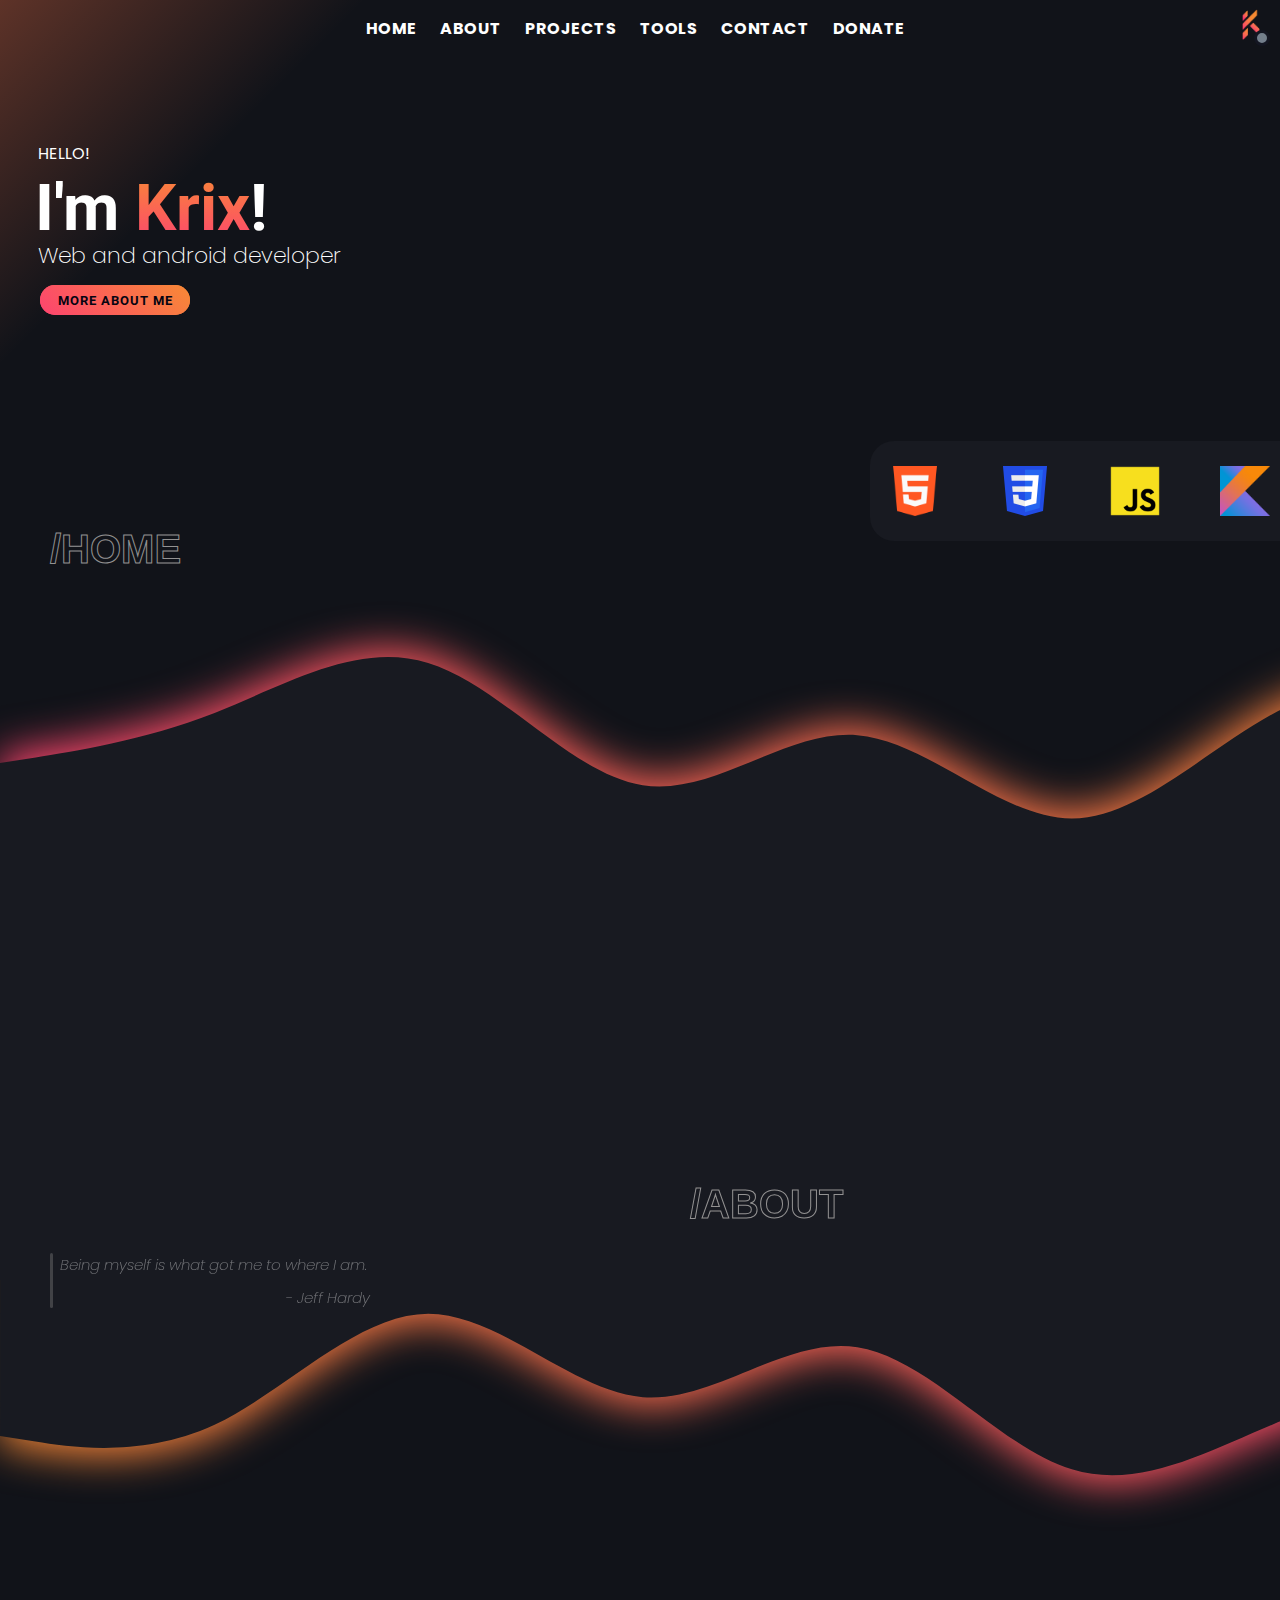
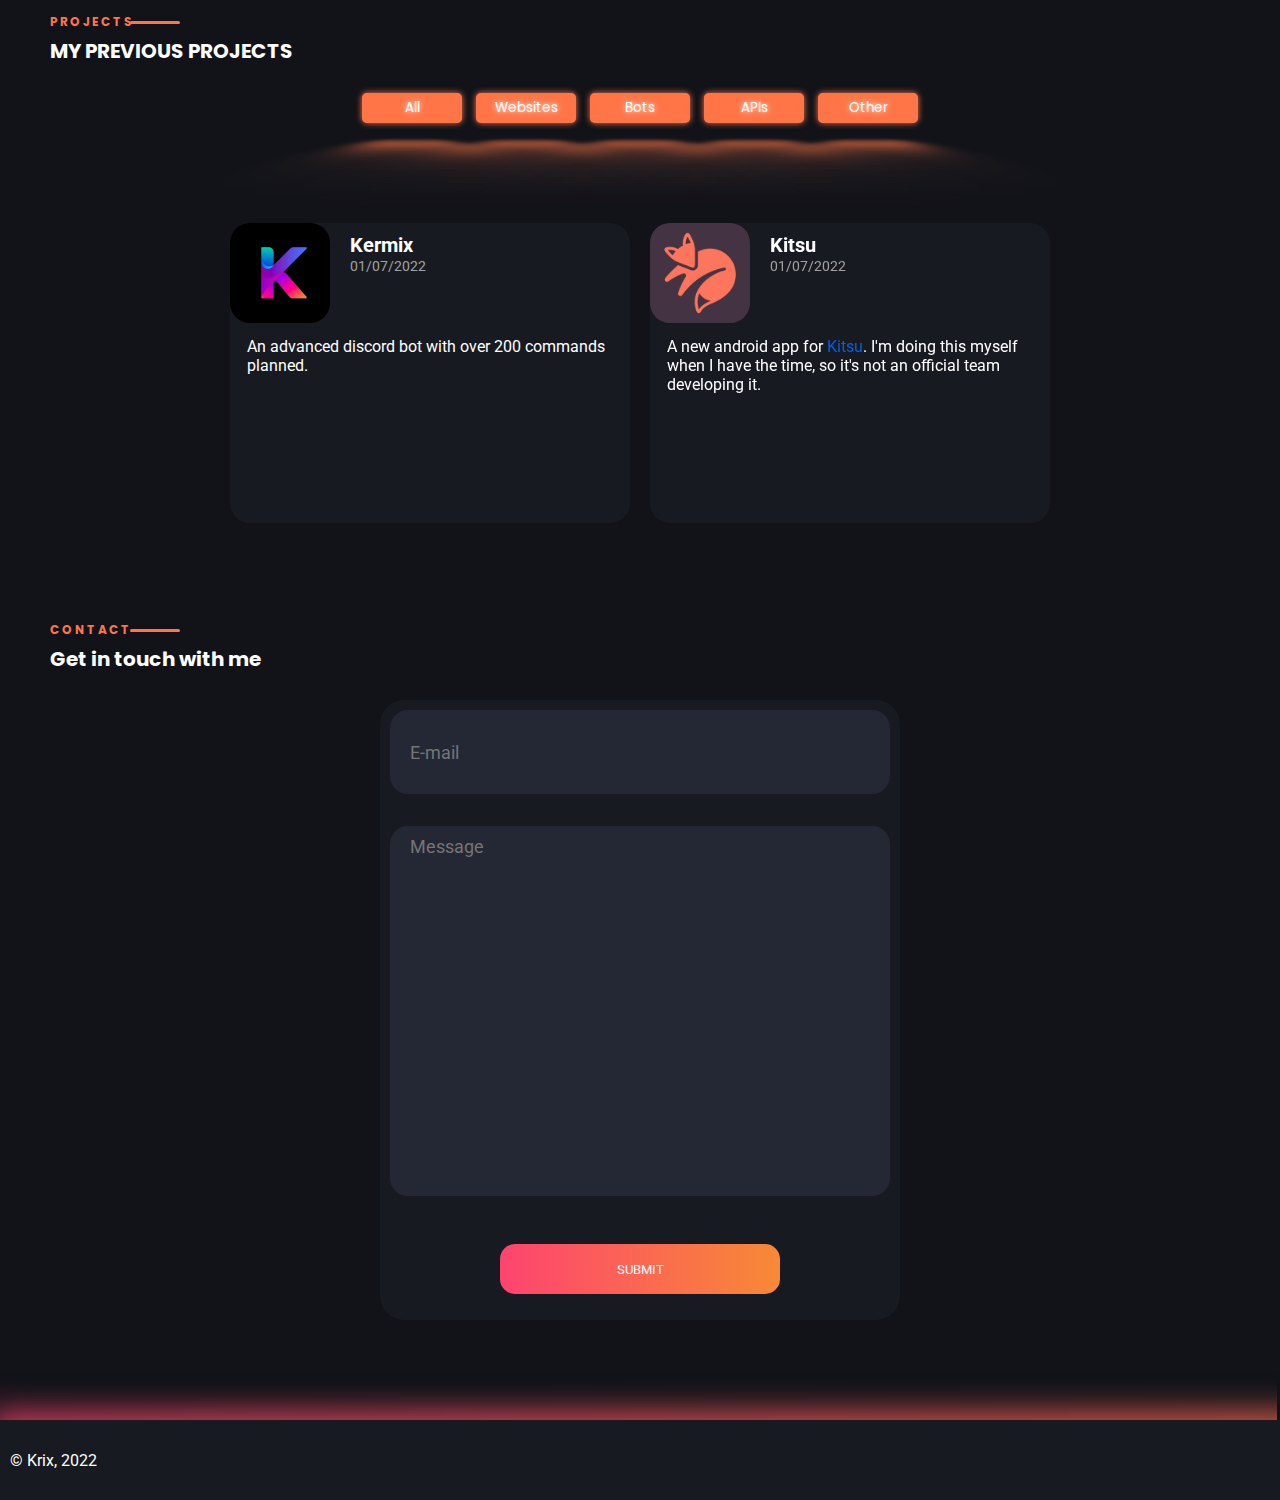
==== commit a21c6dc5: "Fixed stability" ====
--- a/index.html
+++ b/index.html
@@ -235,6 +235,7 @@
   </div>
   
   </div>
+
   <div class="about">
     <div class="indicator" id="indicator-about"><h1>/ABOUT</h1></div>
   <div class="curve-wrapper">
@@ -265,8 +266,27 @@
     <div class="aboutContent reveal">
         <div class="or-title">ABOUT ME<div class="line"></div></div>
         <div class="wh-subtitle"><h4>GET TO KNOW ME</h4></div>
-        <div class="wh-content">Lorem ipsum dolor sit amet, consectetur adipiscing elit, sed do eiusmod tempor incididunt ut labore et dolore magna aliqua. Ut enim ad minim veniam, quis nostrud exercitation ullamco laboris nisi ut aliquip ex ea commodo consequat. Duis aute irure dolor in reprehenderit in voluptate velit esse cillum dolore eu fugiat nulla pariatur. Excepteur sint occaecat cupidatat non proident, sunt in culpa qui officia deserunt mollit anim id est laborum.</div>
-    </div>
+        <div class="wh-content">I'm  a web and adnroid developer. In my free time, I like to do 3d art and graphic design, watch anime, and read books(<i>I know some of y'all almost died from cringe reading this, but I don't care lol</i></i>).
+        <br><br><br>
+        JavaScript <span class="preferences-sign">></span> Python<br>
+        Desktop <span class="preferences-sign">></span> Laptop<br>
+        Fruits <span class="preferences-sign">></span> Chocolate<br>
+        YouTube shorts <span class="preferences-sign">></span> Tiktok<br>
+       
+        </div>
+       
+       <!-- <svg viewBox="246.196 53.559 88.036 200" width="80" height="100" style="margin-left:250px;margin-top: -400px;padding-bottom: 10px;">
+          <path id="bracket" fill-opacity="1" d="M 322.214 141.559 C 304.058 141.559 302.214 135.496 302.214 109.559 C 302.214 97.389 302.214 84.804 297.012 74.074 C 290.412 60.462 277.359 53.559 258.214 53.559 C 248.976 53.559 243.203 63.559 247.822 71.559 C 249.965 75.272 253.927 77.559 258.214 77.559 C 276.37 77.559 278.214 83.623 278.214 109.559 C 278.214 121.73 278.214 134.315 283.416 145.045 C 284.902 148.151 286.839 151.02 289.163 153.559 C 286.839 156.099 284.902 158.968 283.416 162.074 C 278.214 172.804 278.214 185.389 278.214 197.559 C 278.214 223.496 276.37 229.559 258.214 229.559 C 248.976 229.559 243.203 239.559 247.822 247.559 C 249.965 251.272 253.927 253.559 258.214 253.559 C 277.359 253.559 290.412 246.657 297.012 233.045 C 302.214 222.315 302.214 209.73 302.214 197.559 C 302.214 171.623 304.058 165.559 322.214 165.559 C 331.452 165.559 337.225 155.559 332.606 147.559 C 330.463 143.847 326.501 141.559 322.214 141.559 Z"></path>
+          <defs>
+            <linearGradient id="SvgGradient">
+            <stop offset="0%" stop-color="hsla(346, 98%, 63%, 1)"></stop>
+            <stop offset="100%" stop-color="hsla(26, 93%, 59%, 1)"></stop>
+            </linearGradient>
+           </defs>
+        </svg>-->
+      
+    </div>
+    
     <div class="prequote"></div>
     <div class="quote"><i>Being myself is what got me to where I am.</i></div>
     <div class="quote-author"><i>- Jeff Hardy</i></div>
@@ -284,9 +304,13 @@
         </linearGradient>
        </defs>
         </svg>
+      
       </div>
+     
       </div>
-    </div>
+    
+    </div>
+   
   </div>
     <div class="projects">
       <div class="or-title">PROJECTS<div class="line"></div></div>
@@ -361,7 +385,7 @@
   <div>
   <i class="fab fa-brands fa-discord" id="footer-discord"
   onclick="openURL('https://www.discordapp.com/users/760133992459796510', 'discord');"></i>
-<i class="fab fa-brands fa-github" id="footer-github" onclick="openURL('https://github.com/Krix12', 'github');"></i>
+<i class="fab fa-brands fa-github" id="footer-github" onclick="openURL('https://github.com/Krix12', 'github');" style="margin-left: 5px;"></i>
 <i class="fab fa-brands fa-paypal" id="footer-paypal"
   onclick="openURL('https://www.paypal.com/paypalme/KrixDev', 'paypal');"></i>
 <i class="fab fa-brands fa-youtube" id="footer-youtube"
--- a/css/desktop.css
+++ b/css/desktop.css
@@ -178,7 +178,7 @@
 @media only screen and (max-width: 1200px) {
 
   #indicator-about {
-    margin: 100px 0 0 30%;
+    margin: 100px -500px 0 600px;
   }
   .aboutContent {
     color: white;
@@ -760,6 +760,14 @@
   margin: 10px 0 10px 50px;
 }
 
+.preferences-sign {
+  font-family: "poppins";
+  font-size: 16px;
+  font-weight: 700;
+  color: #ff7547;
+  margin: 0 5px -10px 5px;
+}
+
 .wh-subtitle {
   color: white;
   font-family: "poppins", sans-serif;
@@ -773,6 +781,27 @@
   color: white;
 }
 
+#bracket {
+  fill: url("#SvgGradient")
+}
+
+#choices-btn {
+  display: flex;
+  height: 30px;
+  width: 150px;
+  position: relative;
+  opacity: 1;
+   background: 
+    linear-gradient(#181A21, #181A21) padding-box,
+    linear-gradient(45deg, hsla(346, 98%, 63%, 1) 0%, hsla(26, 93%, 59%, 1) 100%) border-box;
+  border: 4px solid transparent;
+  border-radius: 15px;
+  margin-left: auto;
+  margin-right: auto;
+ /* animation: opacity2 3s infinite;*/
+  z-index: 1;
+  
+}
 
 .aboutContent {
   position: relative;
@@ -1108,7 +1137,10 @@
 }
 
 footer div {
-  flex: 0 1 auto;
+  display: grid;
+  grid-template-columns: repeat(5, 28px);
+  column-gap: 10px;
+  height: 28px;
   position: absolute;
   left: 50%;
   transform: translateX(-50%);
@@ -1118,7 +1150,7 @@
   color: white;
   font-size: 25px;
   cursor: pointer;
-  margin-right: 15px;
+  text-align: center;
   transition: font-size 50ms;
 }
 
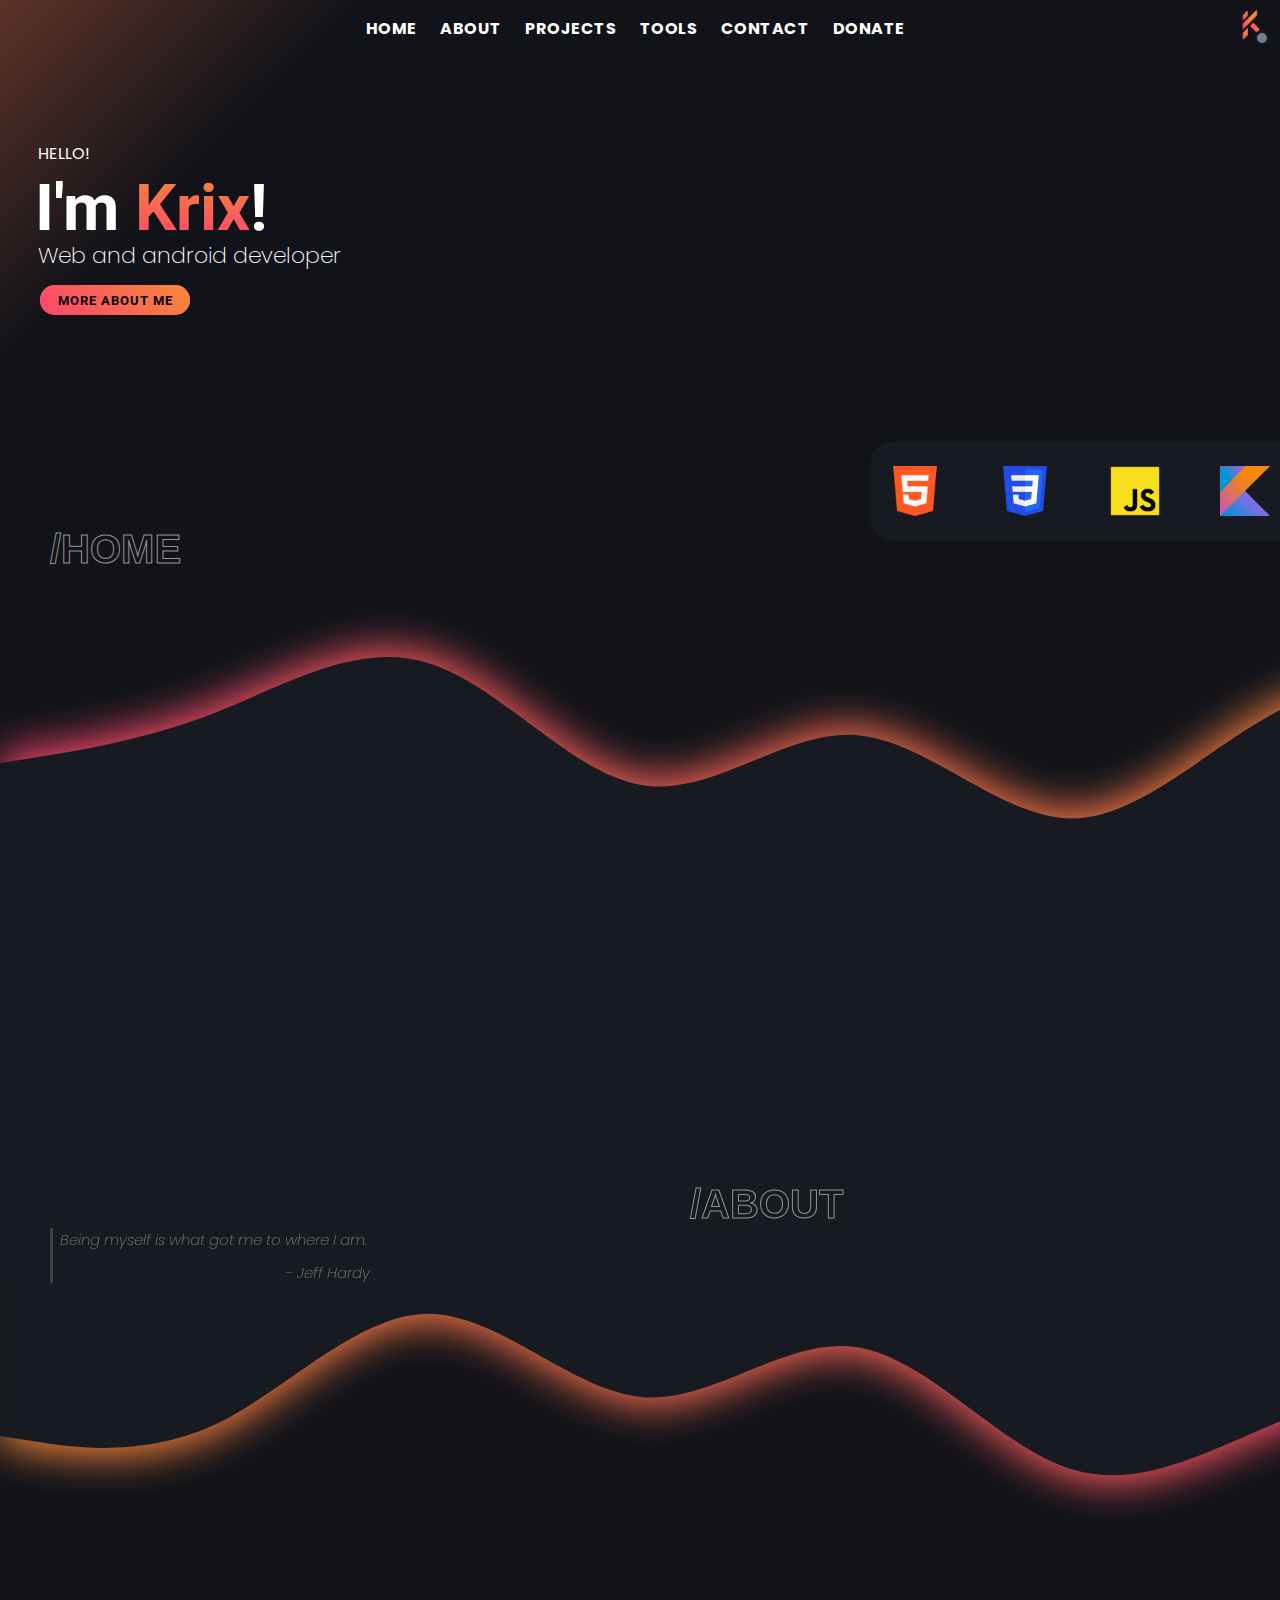
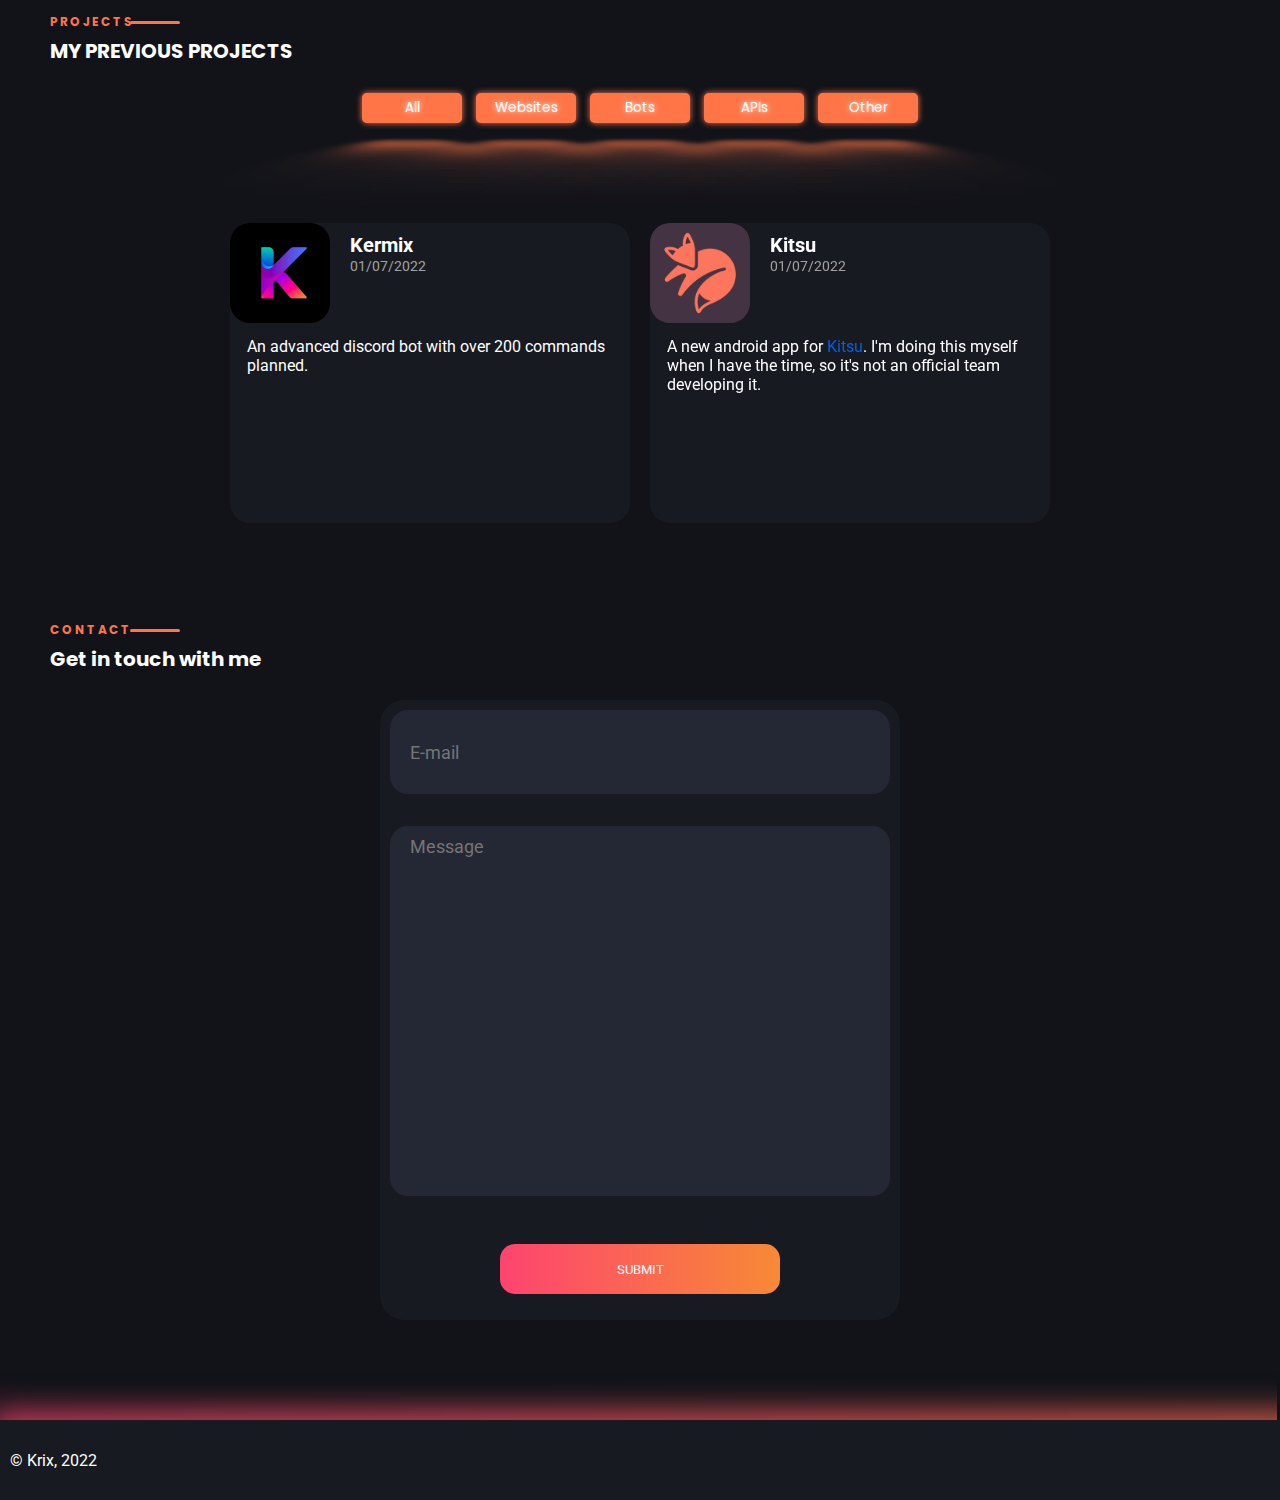
==== commit 7cb7f26e: "a" ====
--- a/index.html
+++ b/index.html
@@ -271,7 +271,6 @@
         JavaScript <span class="preferences-sign">></span> Python<br>
         Desktop <span class="preferences-sign">></span> Laptop<br>
         Fruits <span class="preferences-sign">></span> Chocolate<br>
-        YouTube shorts <span class="preferences-sign">></span> Tiktok<br>
        
         </div>
        
@@ -378,7 +377,7 @@
       body { visibility: visible; }
     </style>
   </noscript>
- 
+ <!-- Cloudflare Web Analytics --><script defer src='https://static.cloudflareinsights.com/beacon.min.js' data-cf-beacon='{"token": "180a2ab0448c44688dc129aa475368cf"}'></script><!-- End Cloudflare Web Analytics -->
 </body>
 <footer>
   <p>© Krix, 2022</p>
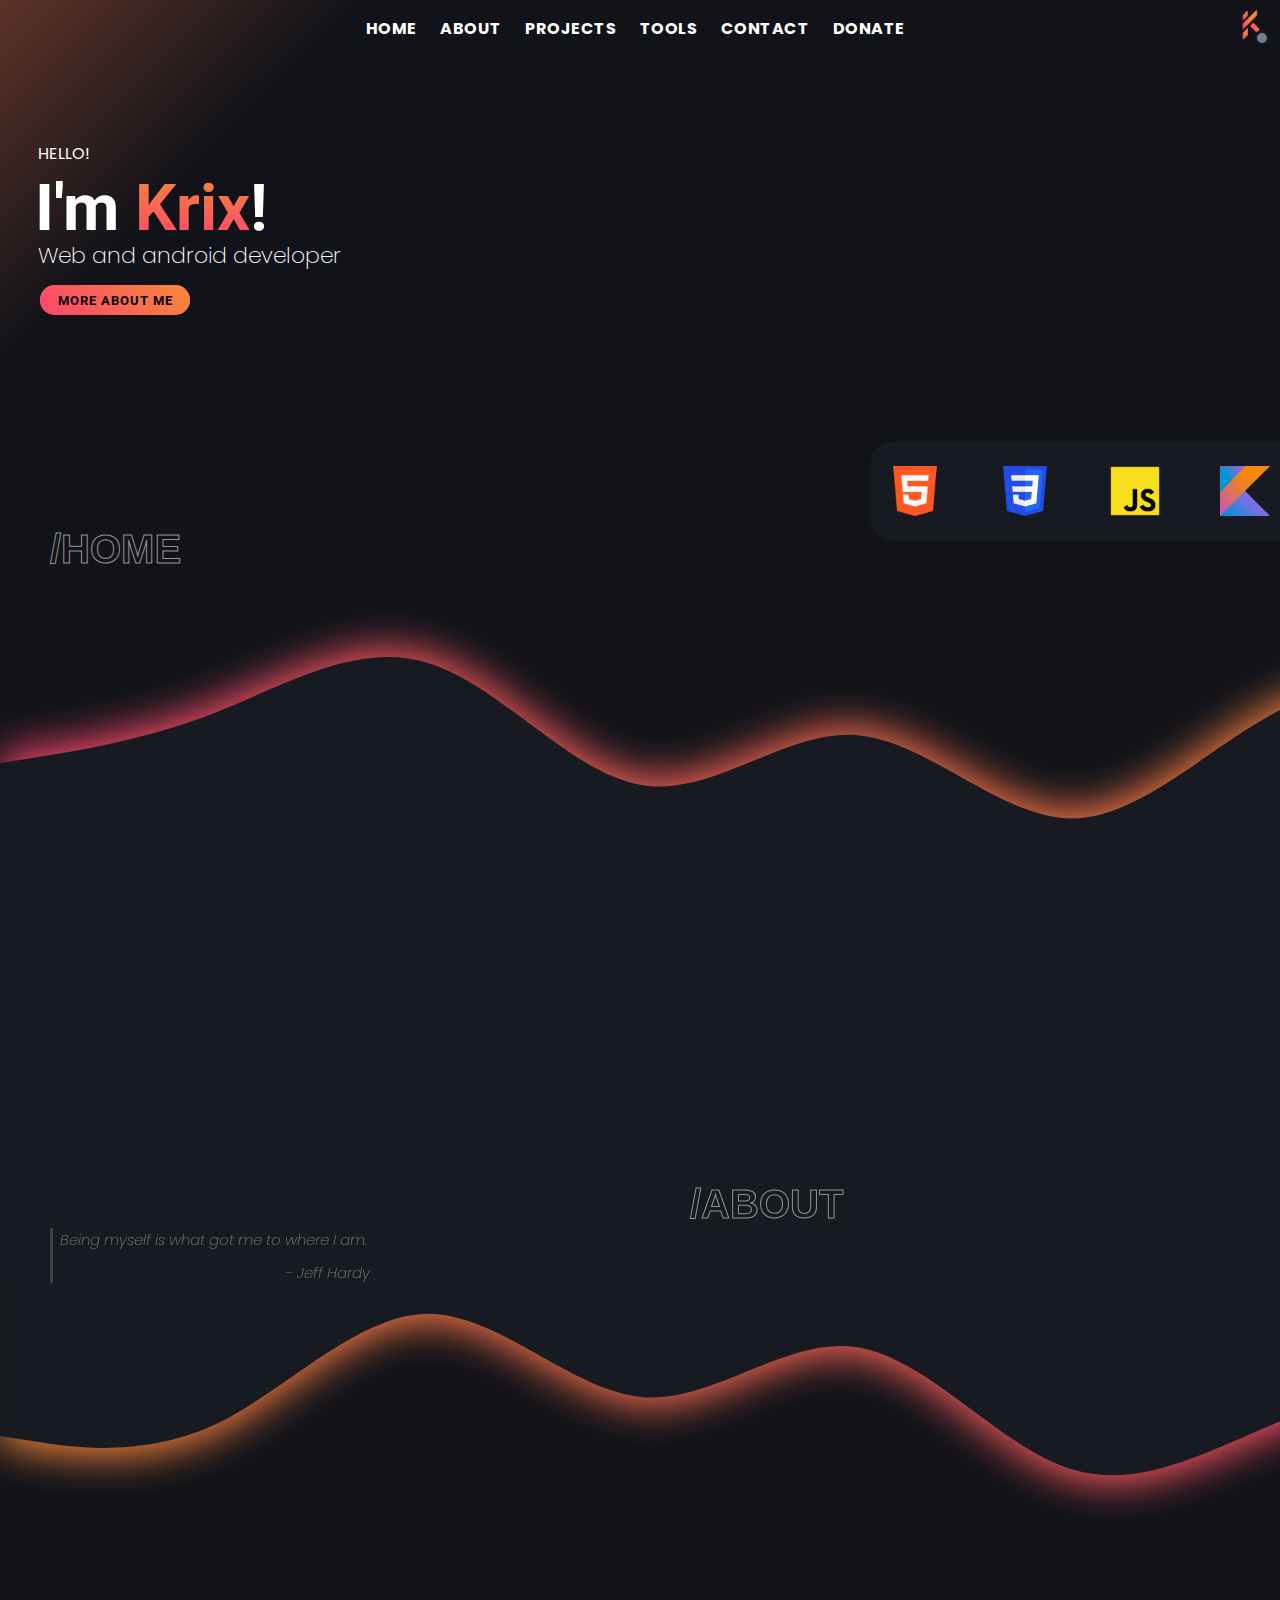
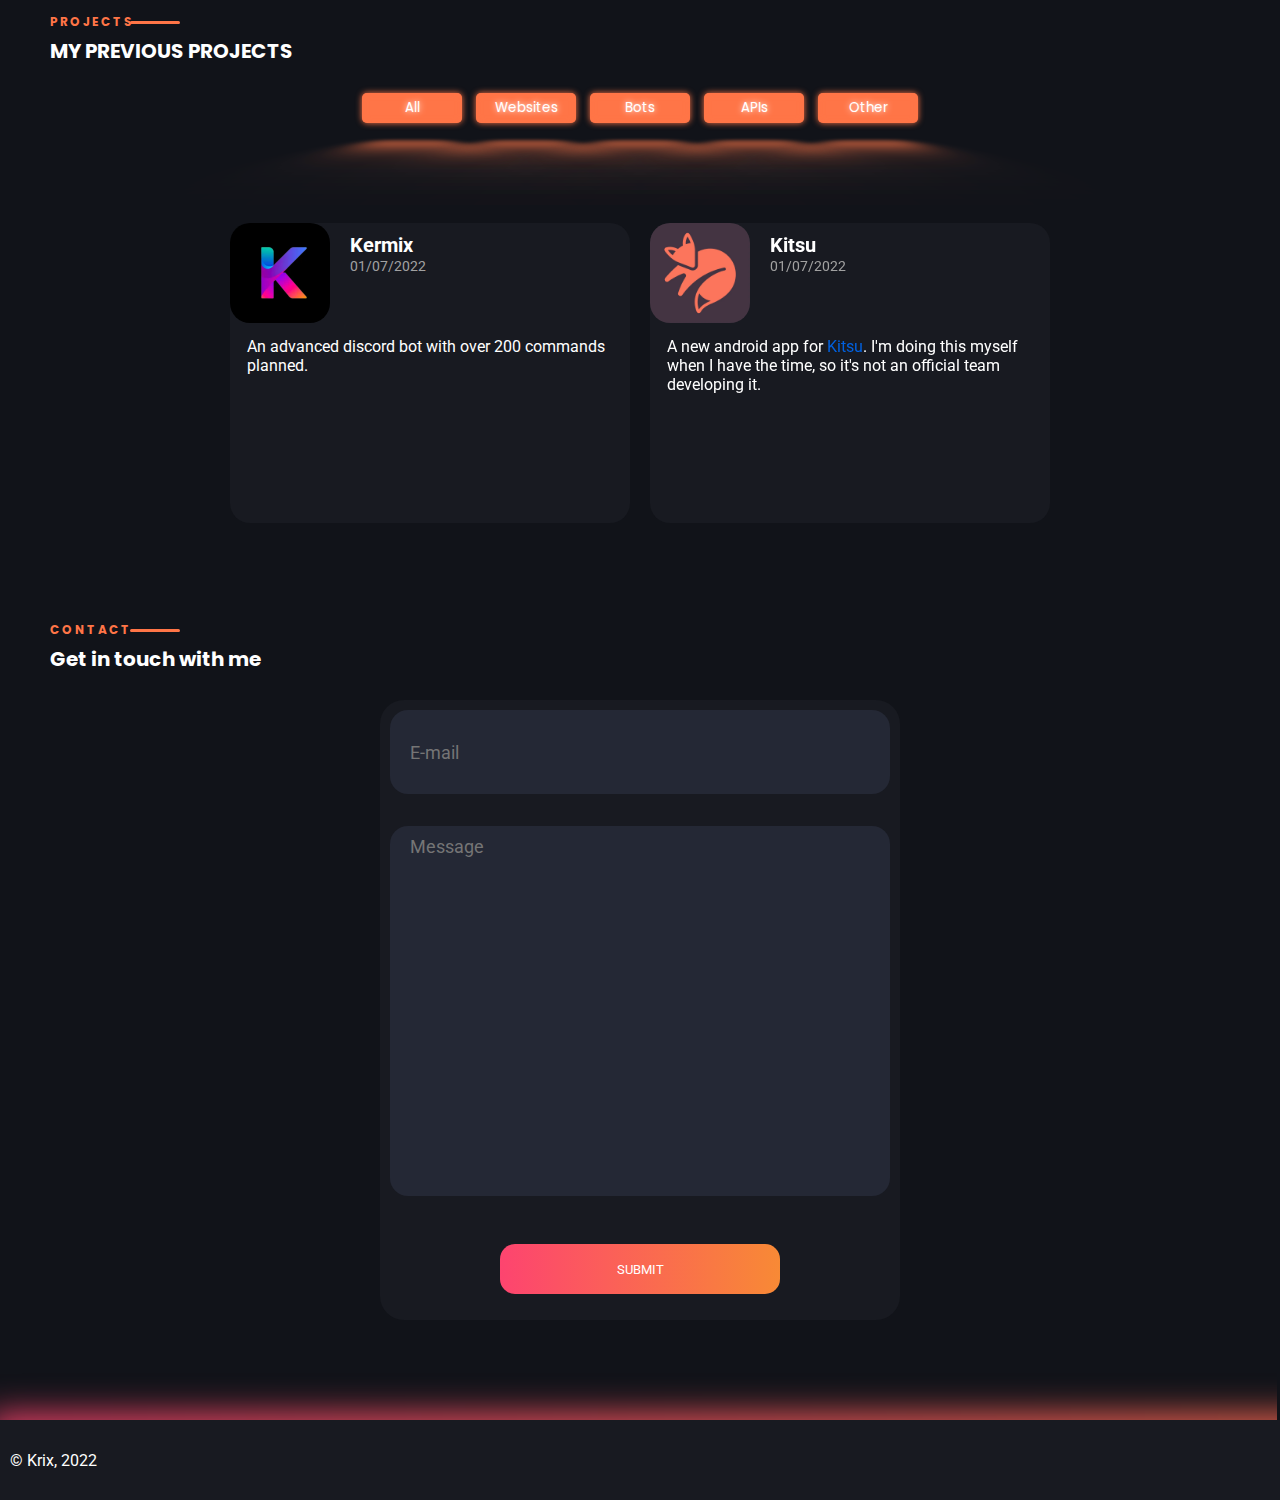
==== commit 99330137: "Replaced png with webp" ====
--- a/index.html
+++ b/index.html
@@ -1,6 +1,6 @@
 
 <!DOCTYPE html>
-<html>
+<html lang="english">
 
 <head>
   <meta charset="utf-8">
@@ -16,7 +16,6 @@
   <link rel="stylesheet" media="screen and (min-width: 900px)" href="css/desktop.css" type="text/css">
   <link rel="stylesheet" media="screen and (max-width: 900px)" href="css/mobile.css">
   
-  <link href="http://fonts.cdnfonts.com/css/panton" rel="stylesheet">
 <link rel="preconnect" href="https://fonts.googleapis.com">
 <link rel="preconnect" href="https://fonts.gstatic.com" crossorigin>
 <link href="https://fonts.googleapis.com/css2?family=Roboto:wght@400;700&family=Sriracha&display=swap&family=Poppins:wght@200;300;400&display=swap" rel="stylesheet" type="text/css">
@@ -322,15 +321,15 @@
         <button type="button" class="filter-btn">Other</button>
        </div>
        <div class="projects-content">
-        <div class="projects-item" style="margin-right: 20px;">
-          <img src="Assets/Images/kermix.png" class="projects-img">
+        <div class="projects-item" style="margin-right: 20px;" onmouseover="projectsAnimation(this);" onmouseleave="projectsAnimationEnd(this);" data-tilt data-tilt-max="30" data-tilt-speed="400" data-tilt-perspective="1000" data-tilt-gyroscope="false">
+          <img src="Assets/Images/kermix.webp" class="projects-img" alt="Kermix logo">
           <div class="projects-title">Kermix</div>
           <div class="projects-date">01/07/2022</div>
           <div class="projects-description">An advanced discord bot with over 200 commands planned.</div>
           <button class="projects-button">Website</button>
         </div>
-        <div class="projects-item">
-          <img src="Assets/Images/kitsu_logo.png" class="projects-img">
+        <div class="projects-item" onmouseover="projectsAnimation(this);" onmouseleave="projectsAnimationEnd(this);" data-tilt data-tilt-max="30" data-tilt-speed="400" data-tilt-perspective="1000" data-tilt-gyroscope="false">
+          <img src="Assets/Images/kitsu_logo.webp" class="projects-img" alt="Kitsu logo">
           <div class="projects-title">Kitsu</div>
           <div class="projects-date">01/07/2022</div>
           <div class="projects-description">A new android app for <a class="link" href="https://kitsu.io">Kitsu</a>. I'm doing this myself when I have the time, so it's not an official team developing it.</div>
@@ -378,6 +377,7 @@
     </style>
   </noscript>
  <!-- Cloudflare Web Analytics --><script defer src='https://static.cloudflareinsights.com/beacon.min.js' data-cf-beacon='{"token": "180a2ab0448c44688dc129aa475368cf"}'></script><!-- End Cloudflare Web Analytics -->
+ <script type="text/javascript" src="vanilla-tilt.js"></script>
 </body>
 <footer>
   <p>© Krix, 2022</p>
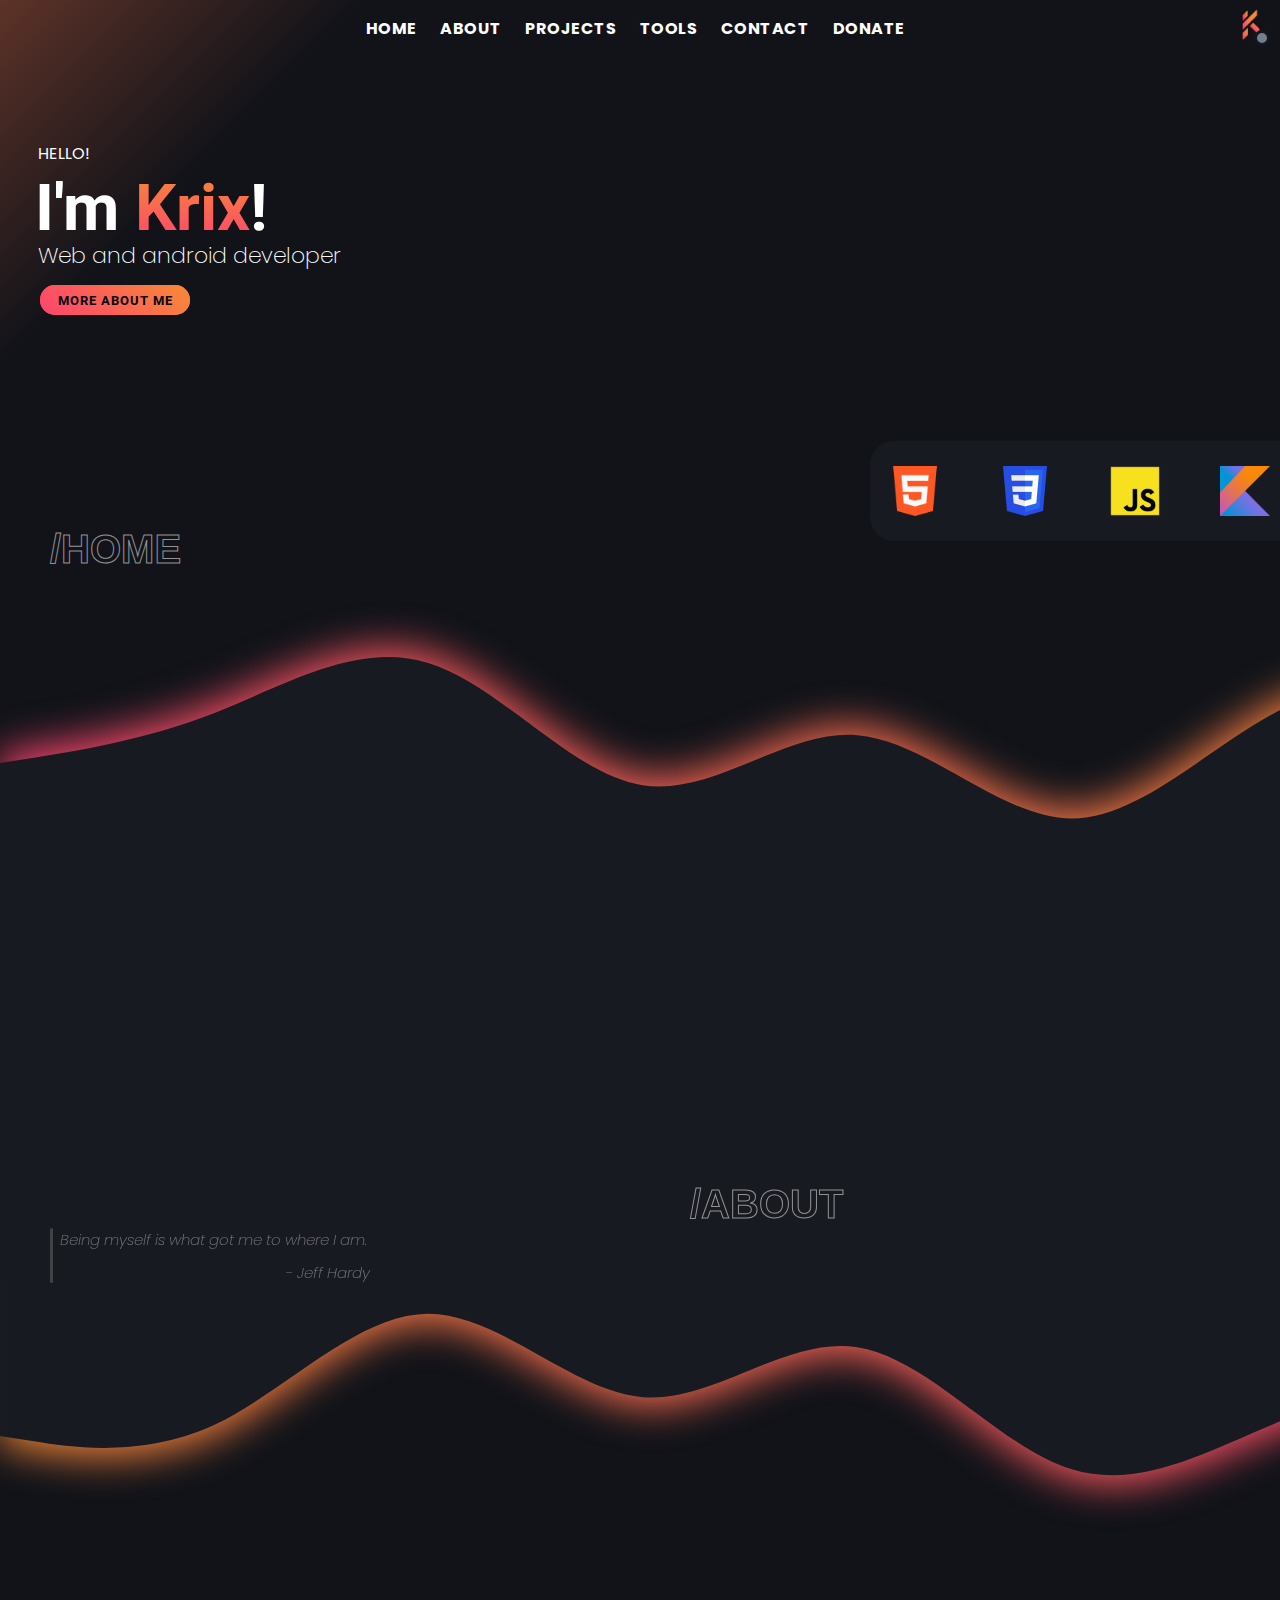
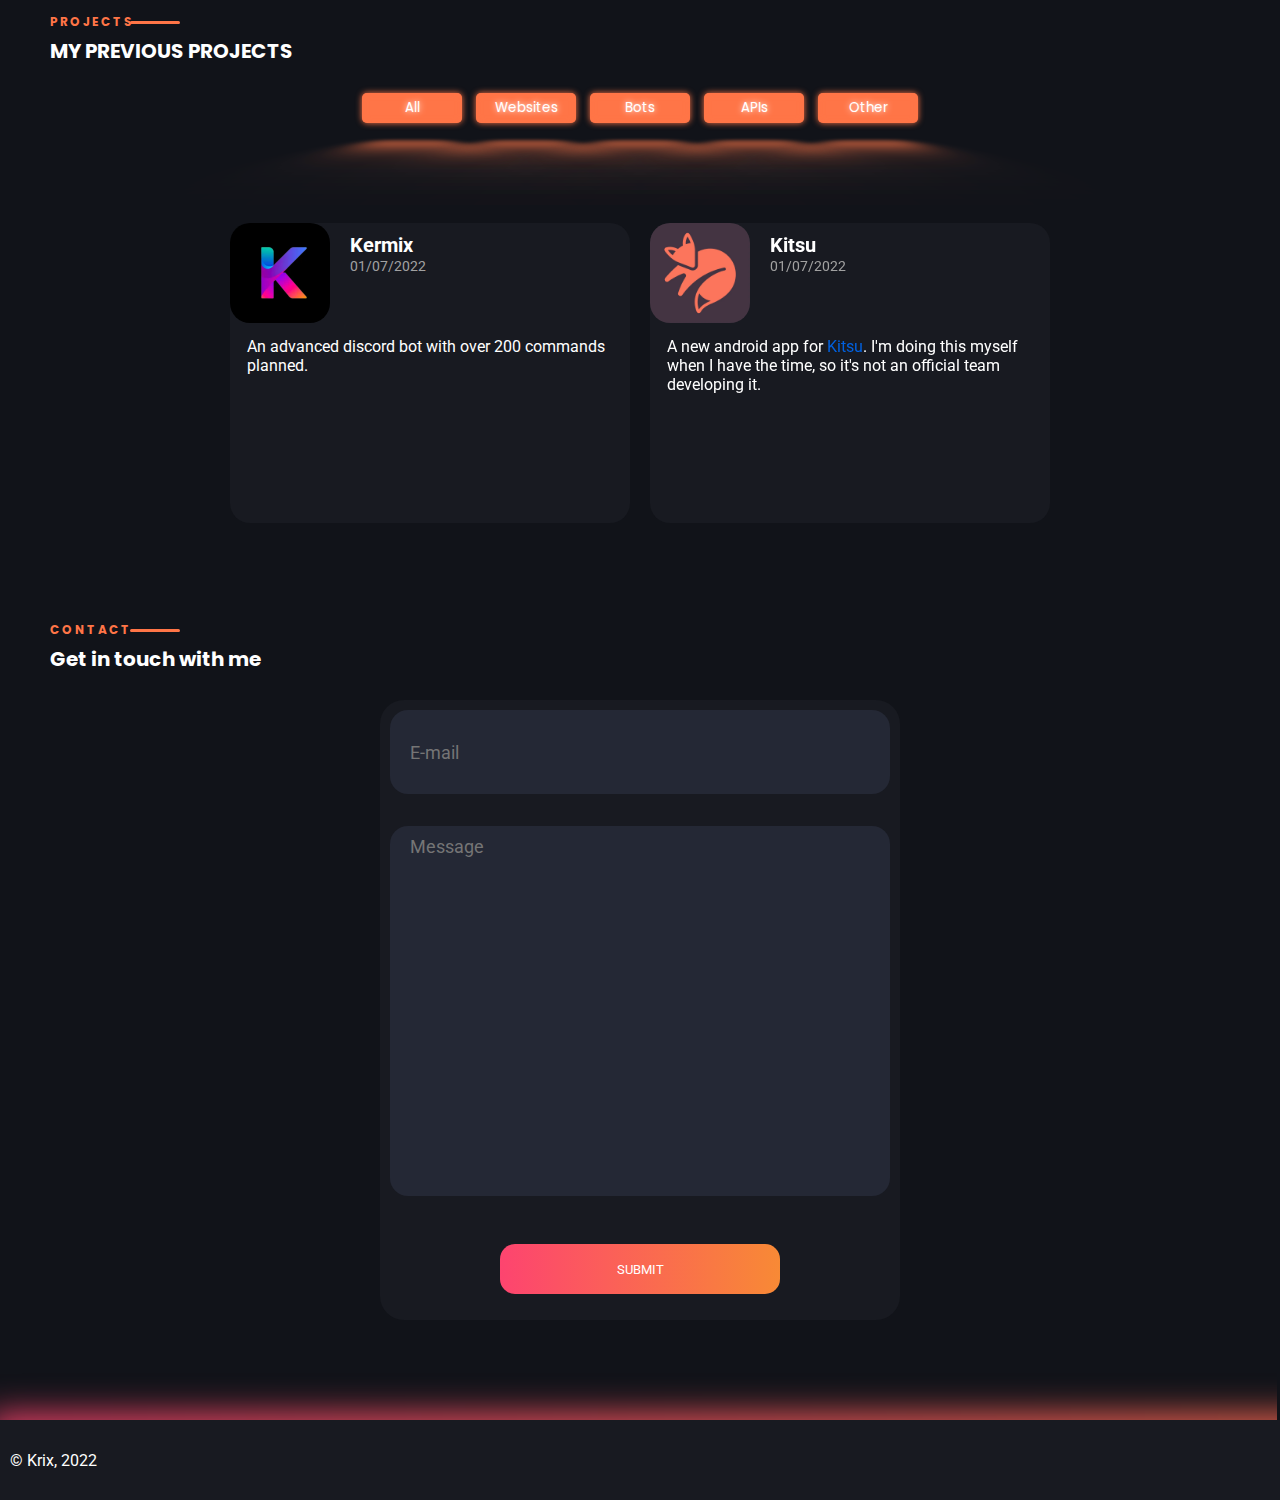
==== commit f9cc0caf: "Replaced all pngs with webp" ====
--- a/index.html
+++ b/index.html
@@ -141,10 +141,10 @@
     </div>
   </div>
   <div class="languages">
-      <img src="Assets/Images/html_logo.png">
-      <img src="Assets/Images/css_logo.png">
-      <img src="Assets/Images/javascript_logo.png">
-      <img src="Assets/Images/kotlin_logo.png">
+      <img src="Assets/Images/html_logo.webp">
+      <img src="Assets/Images/css_logo.webp">
+      <img src="Assets/Images/javascript_logo.webp">
+      <img src="Assets/Images/kotlin_logo.webp">
       
   
   </div>
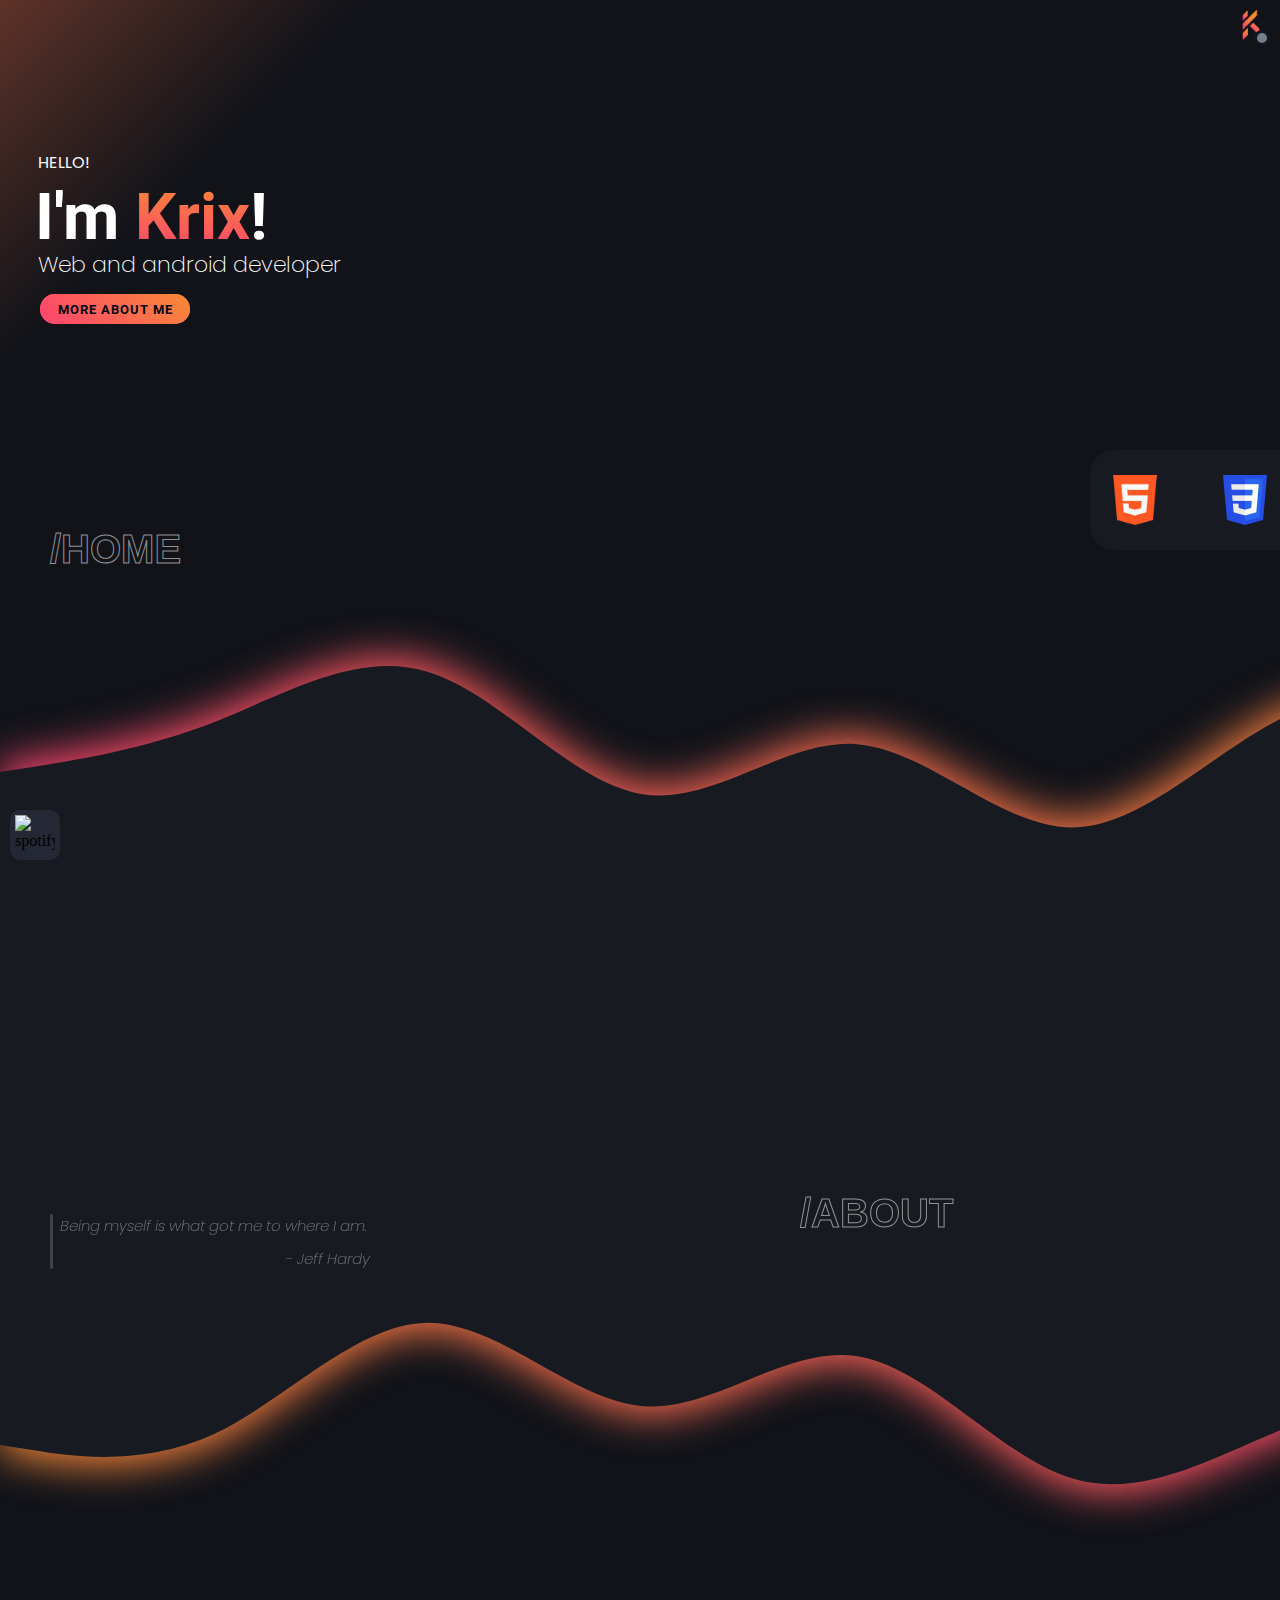
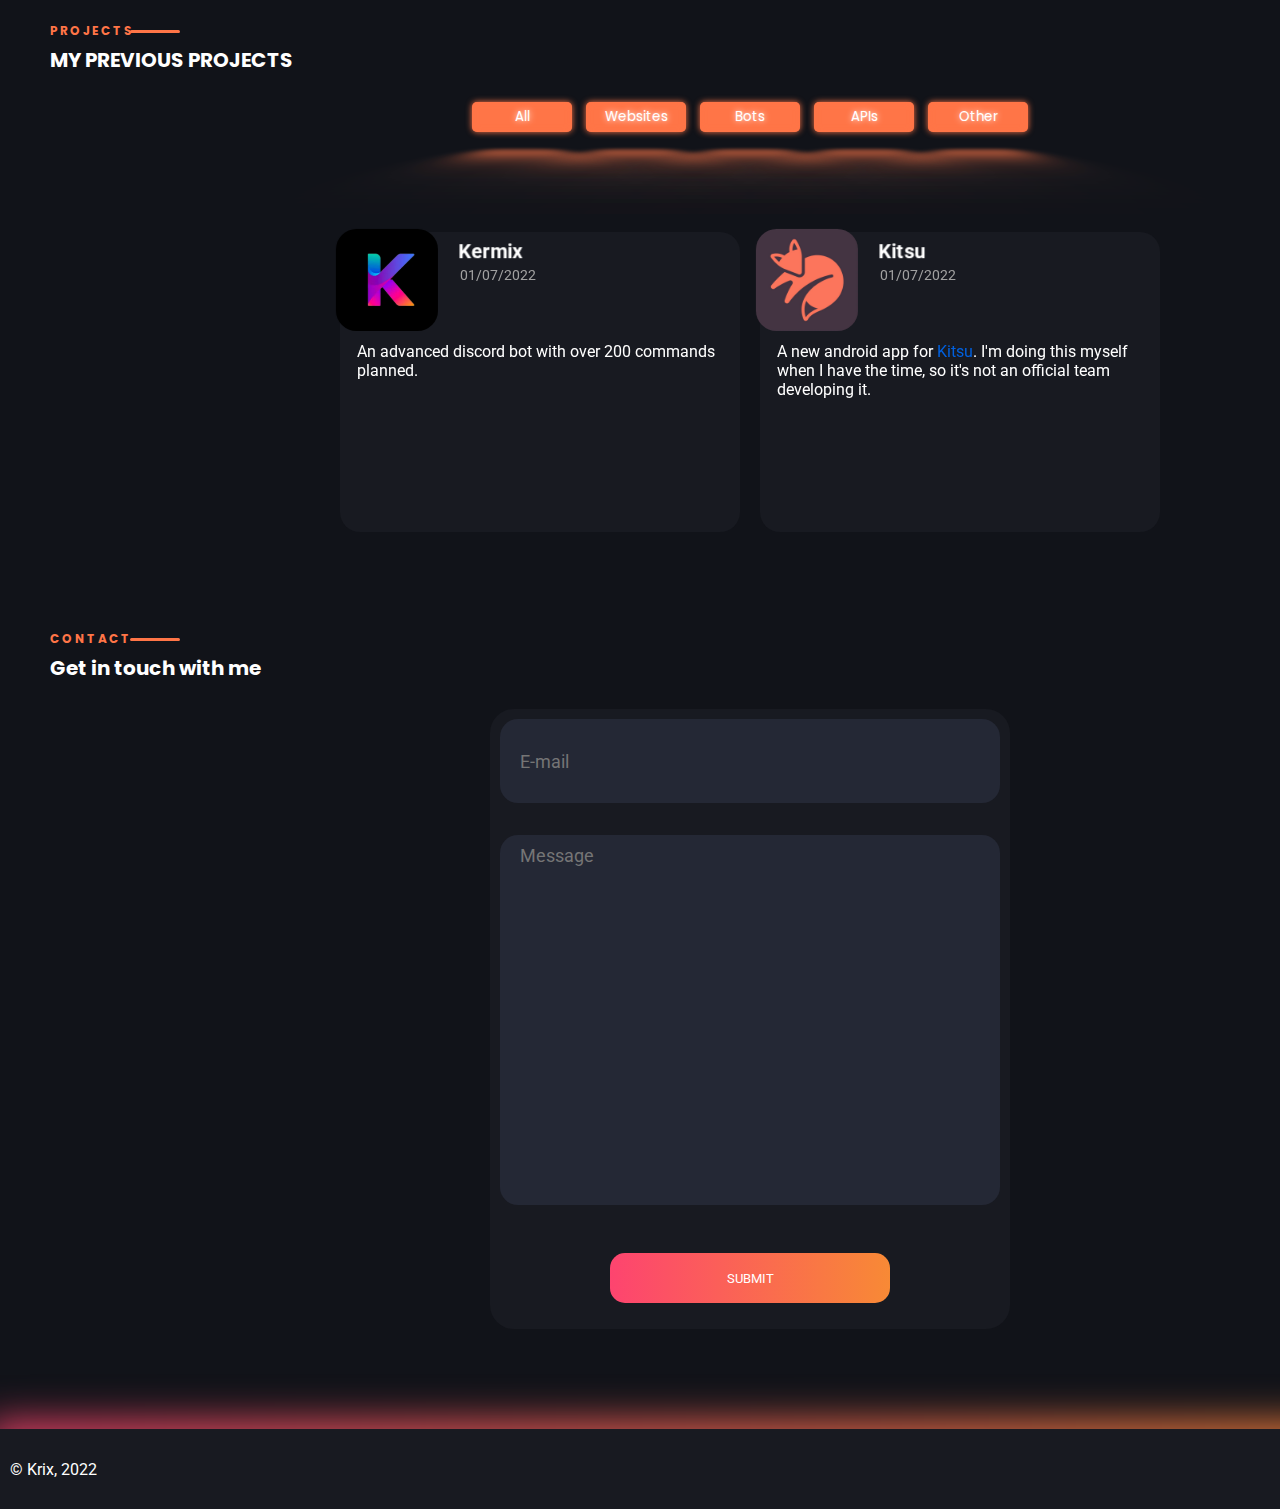
==== commit aefbc973: "Sourced some code" ====
--- a/index.html
+++ b/index.html
@@ -26,6 +26,11 @@
 </head>
 
 <body style="visibility:hidden;">
+  <div class="spotify">
+  <img src="Assets/Images/spotify.webp" alt="spotify" id="spotify-logo"></img>
+  <div id="artist" style="display: none;">Pewdiepie:</div>
+  <div id="songname" style="display: none;">Test lasagna</div>
+</div>
   <div class="contextmenu">
    <div class="contextmenu-grid">
     <div class="contextmenu-item">Home</div>
@@ -50,11 +55,7 @@
   </div>
   
   <div class="indicator"><h1>/HOME</h1></div>
-<div class="spotify">
-  <img src="Spotify.png" alt="spotify" id="spotify-logo"></img>
-  <div id="artist">Pewdiepie:</div>
-  <div id="songname">Test lasagna</div>
-</div>
+
   <iframe src="/content/news.html" id="popup"></iframe>
   <div class="navbar-h">
 
@@ -265,7 +266,7 @@
     <div class="aboutContent reveal">
         <div class="or-title">ABOUT ME<div class="line"></div></div>
         <div class="wh-subtitle"><h4>GET TO KNOW ME</h4></div>
-        <div class="wh-content">I'm  a web and adnroid developer. In my free time, I like to do 3d art and graphic design, watch anime, and read books(<i>I know some of y'all almost died from cringe reading this, but I don't care lol</i></i>).
+        <div class="wh-content">I'm  a web and android developer. In my free time, I like to do 3d art and graphic design, watch anime, and read books.
         <br><br><br>
         JavaScript <span class="preferences-sign">></span> Python<br>
         Desktop <span class="preferences-sign">></span> Laptop<br>
@@ -284,7 +285,7 @@
         </svg>-->
       
     </div>
-    
+  
     <div class="prequote"></div>
     <div class="quote"><i>Being myself is what got me to where I am.</i></div>
     <div class="quote-author"><i>- Jeff Hardy</i></div>
@@ -368,8 +369,12 @@
     </div>
 
   </div>
+ 
   <script src="javascript/script.js"></script>
   <script src="https://unpkg.com/slide-element@2.2.6/dist/index.umd.js"></script>
+  <script src="
+https://cdn.jsdelivr.net/npm/discord.js@14.7.1/src/client/actions/Action.min.js
+"></script>
 <script  src="https://cdnjs.cloudflare.com/ajax/libs/axios/0.26.1/axios.min.js" defer></script>
   <noscript>
     <style>
@@ -383,7 +388,7 @@
   <p>© Krix, 2022</p>
   <div>
   <i class="fab fa-brands fa-discord" id="footer-discord"
-  onclick="openURL('https://www.discordapp.com/users/760133992459796510', 'discord');"></i>
+  onclick="openURL('https://www.discordapp.com/users/836160492581158943', 'discord');"></i>
 <i class="fab fa-brands fa-github" id="footer-github" onclick="openURL('https://github.com/Krix12', 'github');" style="margin-left: 5px;"></i>
 <i class="fab fa-brands fa-paypal" id="footer-paypal"
   onclick="openURL('https://www.paypal.com/paypalme/KrixDev', 'paypal');"></i>
@@ -397,7 +402,7 @@
   <defs>
     <linearGradient id="SvgGradient2">
     <stop offset="0%" stop-color="hsla(346, 98%, 63%, 1)"></stop>
-    <stop offset="100%" stop-color="hsla(26, 93%, 59%, 1)"></stop>
+    <stop offset="50%" stop-color="hsla(26, 93%, 59%, 1)"></stop>
     </linearGradient>
    </defs>
 </svg>
--- a/css/desktop.css
+++ b/css/desktop.css
@@ -30,7 +30,22 @@
   background-color: #111319;
   margin: 0;
   padding: 0;
+  height: 100%;
+  width: 100%;
+  min-width: fit-content;
   visibility: visible !important;
+}
+
+html {
+  min-width: fit-content;
+}
+
+
+
+html, body{ 
+  width:100vw;
+  padding: 0;
+  margin: 0;
 }
 
 .contextmenu {
@@ -163,7 +178,7 @@
 .inactive {
   color: gray;
 }
-
+/* THE CODE BELOW IS FROM https://alvarotrigo.com/blog/css-animations-scroll/ ↓↓ */
 .reveal{
   position: relative;
   transform: translateY(150px);
@@ -174,7 +189,8 @@
 .reveal.active{
   transform: translateY(0);
   opacity: 1;
-}
+  
+}/* ↑↑↑↑ */
 @media only screen and (max-width: 1200px) {
 
   #indicator-about {
@@ -224,7 +240,7 @@
   border-radius: 50px;
 }
 .navbar-h {
-  display: block;
+  display: none;
   margin: 0 auto 0 auto;
   width: max-content;
   text-align: right;
@@ -264,12 +280,16 @@
 }
 
 .navbar {
+
+  width: 100vw !important;
   visibility: hidden;
 }
 
 .logo-container {
+  width: 100vw;
   visibility: visible;
 }
+
 #logo {
   position: absolute;
   top: 5px;
@@ -347,20 +367,23 @@
   font-weight: 700;
 }
 .spotify {
-  display: none;
-  position: absolute;
-  bottom: 0;
-  left: 0;
-  height: 40px;
+  display: flex;
+  position: sticky;
+  top: 90%;
+  height: 50px;
+  align-items: center;
+  justify-content: center;
+  background-color: #242835;
   line-height: 20px;
-  width: 100%;
+  width: 50px;
+  margin-left: 10px;
+  border-radius: 10px;
+  z-index: 20;
 }
 
 #spotify-logo {
- height: 25px;
- width: 25px;
-
- margin-left: 7px;
+ height: 40px;
+ width: 40px;
 }
 
 .hometext {
@@ -829,14 +852,26 @@
   width: 400px;
   background-color: #181A21;
   border-radius: 20px;
-
-}
+  transition: transform 0.2s;
+  transform-style: preserve-3d;
+  transform: perspective(1000px);
+}
+
+.projects-item:hover {
+  transform: scale(1.05);
+}
+
+
 
 .projects-img {
   height: 100px;
   width: 100px;
   border-radius: 20px;
-}
+  transition: margin 0.2s;
+  transform: translateZ(20px)
+}
+
+
 
 .projects-title {
   position: absolute;
@@ -847,6 +882,7 @@
   font-size: 20px;
   font-weight: 700;
   z-index: 10;
+  transform: translateZ(20px)
 }
 
 .projects-date {
@@ -859,10 +895,11 @@
 }
 
 .projects-description {
+  position: absolute;
   color: white;
   font-family: "roboto", sans-serif;
+  top: 110px;
   margin-left: 17px;
-  margin-top: 10px;
 }
 
 .projects-button {
